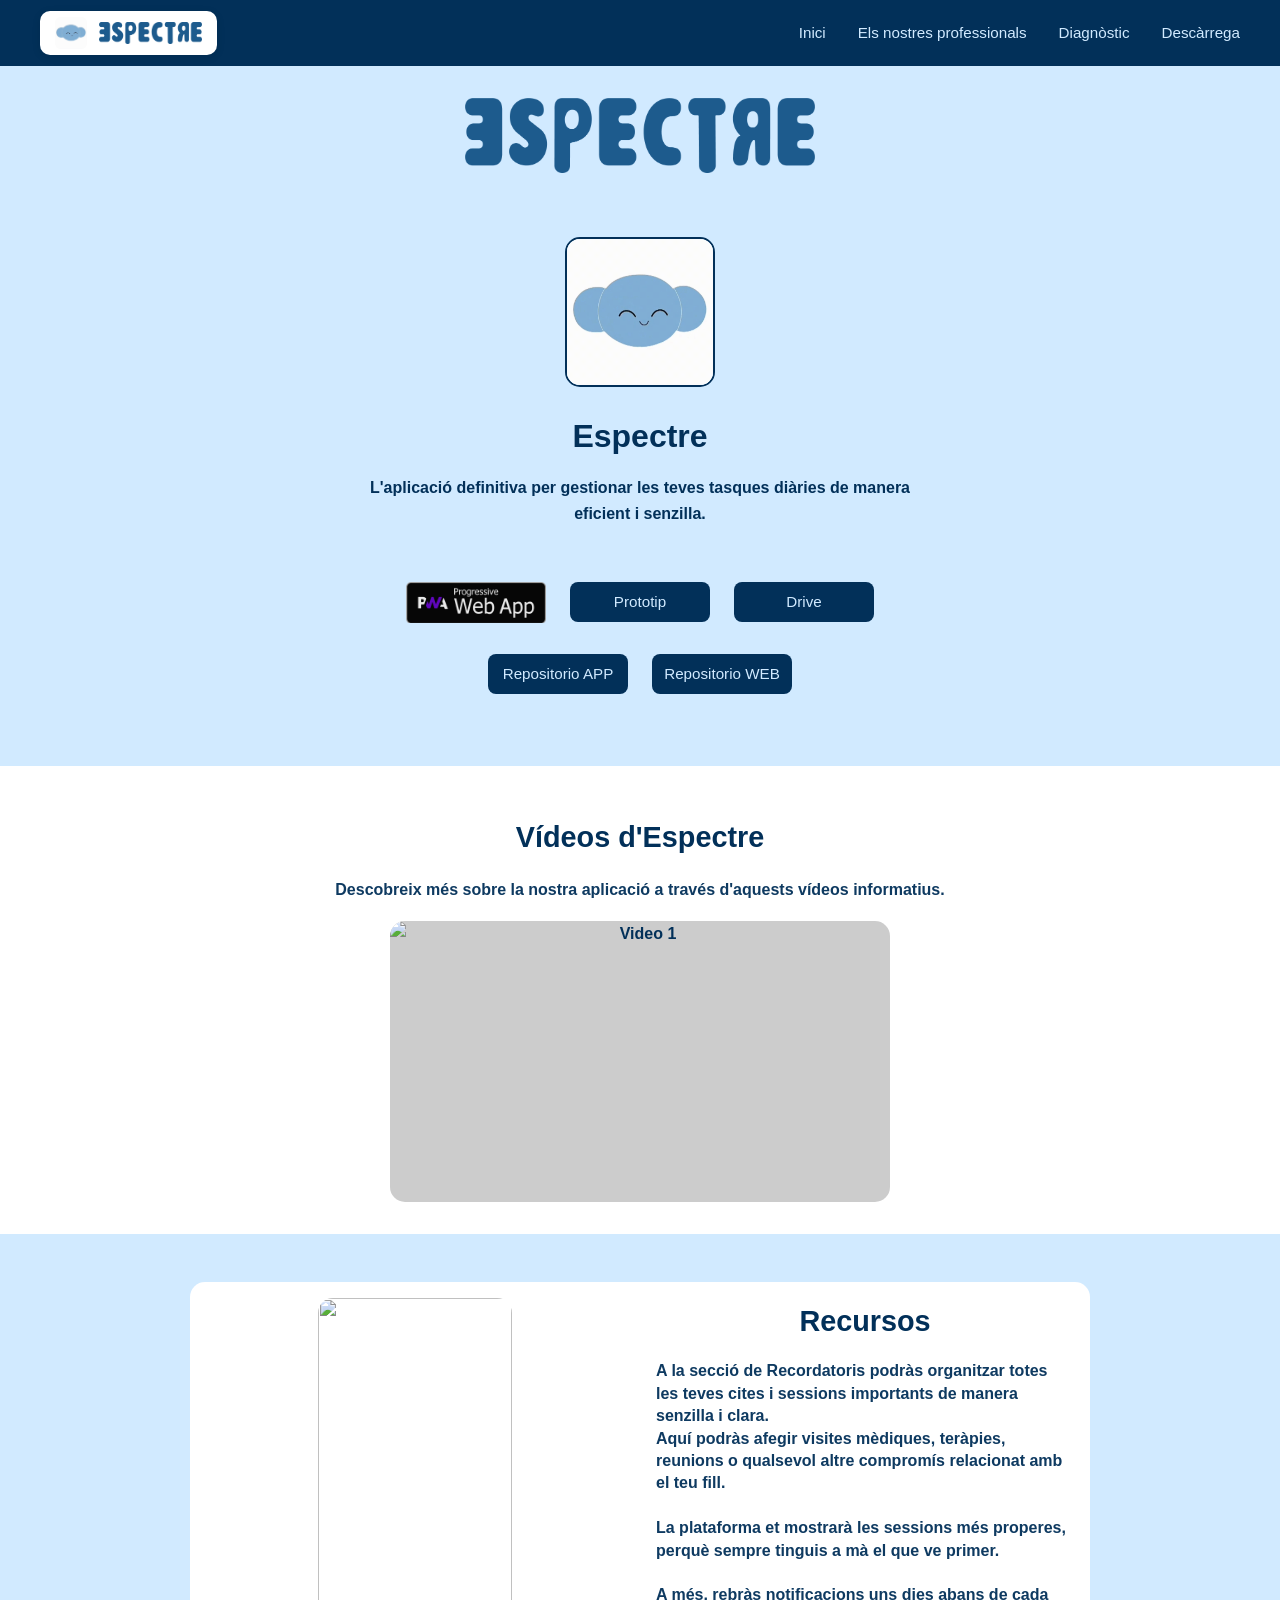
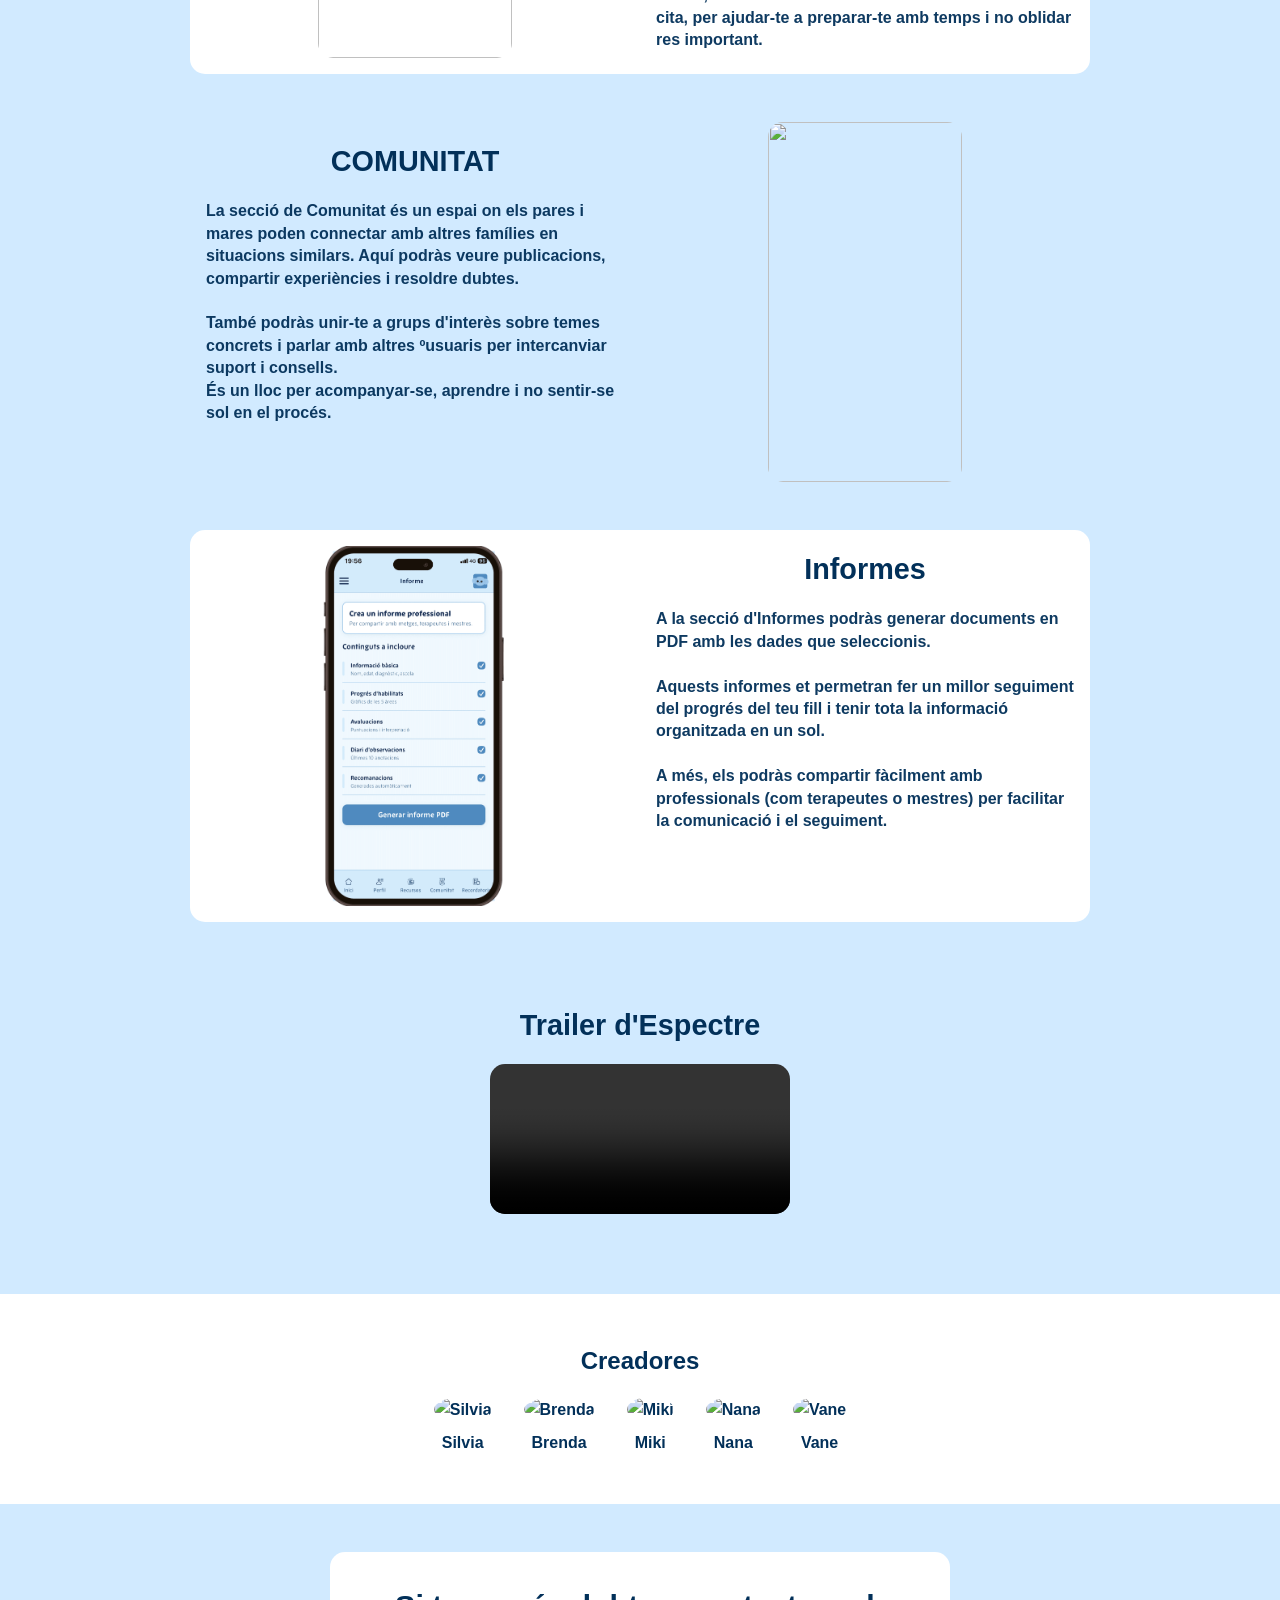
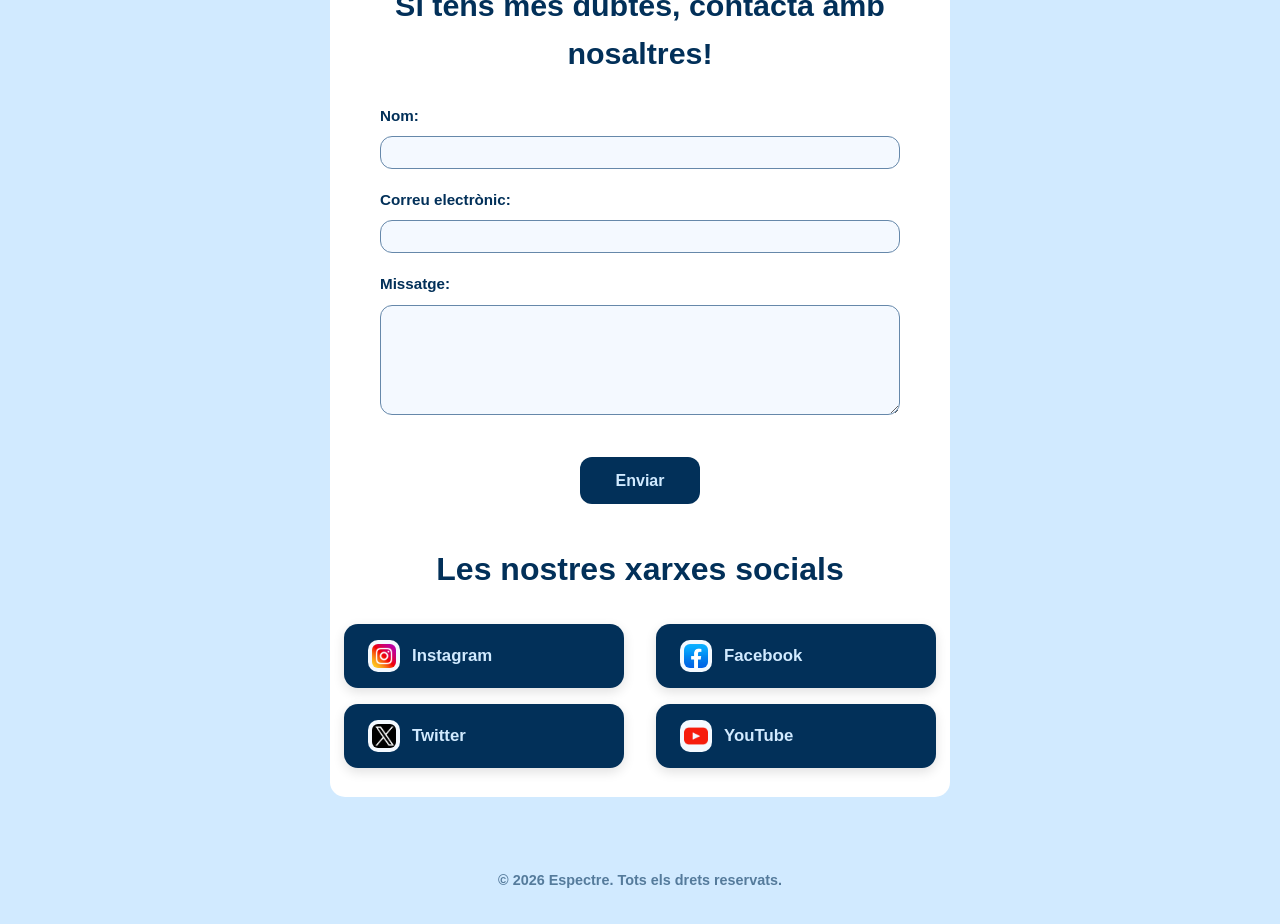
==== index.html @ b314554b "vane" ====
<!DOCTYPE html>
<html lang="es">
<head>
    <meta charset="UTF-8">
    <meta name="viewport" content="width=device-width, initial-scale=1.0">
    <title>Espectre - App Promocional</title>
    <link rel="stylesheet" href="https://use.typekit.net/soo6eqv.css">
    <link rel="stylesheet" href="style.css">

</head>



<body>
<nav class="barra-navegacion">
    <div class="nav-container">
        <div class="nav-logo-section">
            <img src="img/0416-_1__1_.gif" alt="Icono App" class="nav-icono-app">
            <img src="img/1x/logo.png" alt="Logo Espectre" class="nav-logo-texto">
        </div>

        <div class="enlaces-nav">
            <a href="index.html">Inici</a>
            <a href="profesionales.html">Els nostres professionals</a>
            <a href="diagnostico.html">Diagnòstic</a>
            <a href="descargan.html">Descàrrega</a>
        </div>
    </div>
</nav>
    <header class="cabeza">
        <img src="img/1x/logo.png" alt="Espectre Logo" class="logo-img">
    </header>


    <section class="app">
        <div class="icono-app">
            <img src="img/0416-_1__1_.gif" alt="App Icon" class="app-icon">
        </div>
        <h2 class="titulo-app">Espectre</h2>
        <p class="descripcion-app">L'aplicació definitiva per gestionar les teves tasques diàries de manera eficient i senzilla.</p>
    </section>

<section class="descarga">
    <a href="https://app-espectre.github.io/app/" class="boton-imagen-descarga">
        <img src="img/descarga.png" alt="Descargar App" class="img-descarga">
    </a>
    <a href="https://xd.adobe.com/view/726c6395-6bac-452a-8114-ff030730baf1-273f/" class="boton-link" target="_blank">Prototip</a>
    <a href="https://drive.google.com/drive/u/0/folders/1xWltBAXzbI8IhaVrLTQp9Iiv3KFM5uTn" class="boton-link" target="_blank">Drive</a>
</section>

<section class="descarga" style="padding-top: 0rem;">
    
   <a href="https://github.com/app-espectre/app" class="boton-link" target="_blank">Repositorio APP</a>
    <a href="https://github.com/app-espectre/web" class="boton-link" target="_blank">Repositorio WEB</a>
</section>

 
    <section class="video">
        <div class="video-texto">
            <h3>Vídeos d'Espectre</h3>
            <p>Descobreix més sobre la nostra aplicació a través d'aquests vídeos informatius.</p>
        </div>
        <div class="video-gif">
            <img src="img/1x/graella.gif" alt="Video 1">
        </div>

    </section>


    <section class="informacion fade-left" >
        <div class="texto-informacion" >
            <img src="img/Capturas/recursos.png" class="large-img">
        </div>
        <div class="texto-informacion">
            <h3>Recursos</h3>
            <p>A la secció de Recordatoris podràs organitzar totes les teves cites i sessions importants de manera senzilla i clara.<br>

Aquí podràs afegir visites mèdiques, teràpies, reunions o qualsevol altre compromís relacionat amb el teu fill.<br>
<br>

La plataforma et mostrarà les sessions més properes, perquè sempre tinguis a mà el que ve primer.<br> 
<br>

A més, rebràs notificacions uns dies abans de cada cita, per ajudar-te a preparar-te amb temps i no oblidar res important.<br>

        </div>
    </section>


    <section class="informacion2  fade-right">
        <div class="texto-informacion">
            <h3>COMUNITAT</h3>
            <p>La secció de Comunitat és un espai on els pares i mares poden connectar amb altres famílies en situacions similars.
Aquí podràs veure publicacions, compartir experiències i resoldre dubtes. <br>
<br>
També podràs unir-te a grups d'interès sobre temes concrets i parlar amb altres ºusuaris per intercanviar suport i consells. <br>
És un lloc per acompanyar-se, aprendre i no sentir-se sol en el procés.</p>
        </div>
        <div class="imagen-informacion">
            <img src="img/Capturas/comunitat.png" class="large-img">
        </div>
    </section>


    <section class="informacion fade-left">
        <div class="texto-informacion">
            <img src="img/Capturas/informe.png" class="large-img">
        </div>
        <div class="texto-informacion">
            <h3>Informes</h3>
            <p> A la secció d'Informes podràs generar documents en PDF amb les dades que seleccionis. <br><br>

Aquests informes et permetran fer un millor seguiment del progrés del teu fill i tenir tota la informació organitzada en un sol.  <br> <br>

A més, els podràs compartir fàcilment amb professionals (com terapeutes o mestres) per facilitar la comunicació i el seguiment.</p>
        </div>
    </section>

    <section class="trailer fade-right" >
        <h3>Trailer d'Espectre</h3>
        <div class="video-trailer">
            <video controls>
                <source src="img/trailer.mp4" type="video/mp4">
                El teu navegador no és compatible amb l'element de vídeo.
            </video>
        </div>
    </section>


    <section class="creadores">
        <h2>Creadores</h2>
        <div class="equipo">
            <div class="member">
                <img src="img//Fotos_Perfil/silvia.png" alt="Silvia">
                <p>Silvia</p>
            </div>
            <div class="member">
                <img src="img/Fotos_Perfil/brenda.png" alt="Brenda">
                <p>Brenda</p>
            </div>
            <div class="member">
                <img src="img/Fotos_Perfil/miki.png" alt="Miki">
                <p>Miki</p>
            </div>
            <div class="member">
                <img src="img/Fotos_Perfil/nana.png" alt="Nana">
                <p>Nana</p>
            </div>
            <div class="member">
                <img src="img/Fotos_Perfil/vane.png" alt="Vane">
                <p>Vane</p>
            </div>
        </div>
    </section>
    

    <section class="contacto fade-in">
        <h3>Si tens més dubtes, contacta amb nosaltres!</h3>
        <form action="#" method="post">
            <div class="form-group">
                <label for="nom">Nom:</label>
                <input type="text" id="nom" name="nom" required>
            </div>
            <div class="form-group">
                <label for="email">Correu electrònic:</label>
                <input type="email" id="email" name="email" required>
            </div>
            <div class="form-group">
                <label for="missatge">Missatge:</label>
                <textarea id="missatge" name="missatge" required></textarea>
            </div>
            <button type="submit" class="boton">Enviar</button>
        </form>
        <div class="contacto-social">
            <h3>Les nostres xarxes socials</h3>
            <div class="social-buttons">
                <div class="social-column">
                    <a href="https://www.instagram.com/@espectre" target="_blank" class="social-btn instagram">
                        <img src="img/xarxes/instagram.png" alt="Instagram" class="social-icon">
                        Instagram
                    </a>
                    <a href="https://www.twitter.com/@espectre" target="_blank" class="social-btn twitter">
                        <img src="img/xarxes/twitter.png" alt="Twitter" class="social-icon">
                        Twitter
                    </a>
                </div>
                <div class="social-column">
                    <a href="https://www.facebook.com/@espectre" target="_blank" class="social-btn facebook">
                        <img src="img/xarxes/facebook.png" alt="Facebook" class="social-icon">
                        Facebook
                    </a>
                    <a href="https://www.youtube.com/@espectre" target="_blank" class="social-btn youtube">
                        <img src="img/xarxes/youtube.png" alt="YouTube" class="social-icon">
                        YouTube
                    </a>
                </div>
            </div>
        </div>
    </section>

    <footer>
        <p>&copy; 2026 Espectre. Tots els drets reservats.</p>
    </footer>


    <script>
  const obs = new IntersectionObserver((entries) => {
    entries.forEach(e => {
      if (e.isIntersecting) {
        e.target.classList.add('visible');
        obs.unobserve(e.target);
      }
    });
  }, { threshold: 0.12 });

  document.querySelectorAll('.fade-in, .fade-left, .fade-right').forEach(el => obs.observe(el));
</script>
</body>
</html>
---- style.css ----
* {
    margin: 0;
    padding: 0;
    box-sizing: border-box;
    font-family: "new-zen", sans-serif;
    font-weight: 800;
    font-style: bold;
}
:root {
    --bg:          #F4F9FF;
    --nav-bg:      #023059;
    --primary:     #023059;
    --accent:      #5D93C4;
    --light-blue:  #D1EAFF;
    --pale:        #EEF6FF;
    --gray:        #6688AA;
    --white:       #FFFFFF;
    --shadow:      rgba(2, 48, 89, 0.12);
}


body {
    font-family: 'Zen', sans-serif;
    background-color: #D1EAFF;
    color: #023059;
    line-height: 1.6;
    
}

/* Cabeza */
.cabeza {
    text-align: center;
    padding: 2rem 1rem;
    background-color: #D1EAFF;
}   

.logo-img {
    max-width: 350px;
    height: auto;
    display: block;
    margin: 0 auto;
}


.app {
    text-align: center;
    padding: 2rem 1rem;
    background-color: #D1EAFF;
}

.icono-app {
    width: 150px;
    height: 150px;
    border-radius: 15px;
    overflow: hidden;
    margin: 0 auto 1.5rem auto;
    border: 2px solid #023059;
    display: flex;
    align-items: center;
    justify-content: center;
    background-color: #D1EAFF;
}

.app-icon {
    width: 100%;
    height: 100%;
    object-fit: cover;
    background-color: #D1EAFF;

}

.titulo-app {
    font-size: 2rem;
    font-weight: 600;
    margin-bottom: 0.8rem;
    color: #023059;
}

.descripcion-app {
    max-width: 600px;
    margin: 0 auto;
    font-size: 1rem;
    color: #023059;
}


.descarga{
    display: flex;
    justify-content: center;
    gap: 1.5rem;
    padding: 1.5rem 1rem;
    background-color: #D1EAFF;
}

.boton{
    padding: 0.6rem 1.8rem;
    background-color: #023059;
    color: #D1EAFF;
    text-decoration: none;
    border-radius: 8px;
    font-weight: 500;
    font-size: 0.95rem;
    transition: background-color 0.3s;
    border: none;
    cursor: pointer;
}

.boton:hover {
    background-color: #011a33;
}


.video {
    text-align: center;
    width: 100%;
    margin: 3rem 0;
    padding: 2rem 1rem;
    background-color: #FFFFFF;
}

.video-gif {
    width: 60%;
    max-width: 500px;
    margin: 0 auto;
    aspect-ratio: 16 / 9;
    border-radius: 15px;
    overflow: hidden;
    background-color: rgba(0, 0, 0, 0.2);
    display: flex;
    align-items: center;
    justify-content: center;
}

.video-gif video {
    width: 100%;
    height: 100%;
    object-fit: cover;
    border-radius: 15px;
}

.video-gif img {
    width: 100%;
    height: 100%;
    object-fit: cover;
    border-radius: 15px;
}

.video-texto {
    flex: 1;
    padding: 1rem 0;
}

.video-texto h3 {
    font-size: 1.8rem;
    margin-bottom: 1rem;
    color: #023059;
}

.video-texto p {
    color: #023059;
    opacity: 0.95;
    line-height: 1.8;
}


.informacion {
    display: flex;
    gap: 2rem;
    max-width: 900px;
    margin: 3rem auto;
    padding: 0 1rem;
    align-items: flex-start;
    background-color: #FFFFFF;
    border-radius: 15px;
}
.informacion2 {
    display: flex;
    gap: 2rem;
    max-width: 900px;
    margin: 3rem auto;
    padding: 0 1rem;
    align-items: flex-start;

}
.imagen-informacion{
    flex: 1;
    display: flex;
    justify-content: center;
    align-items: center;
    width: 30%;
}

.large-img {
    width: 194px;
    height: 360px;
    border-radius: 15px;
    object-fit: cover;
    display: flex;
    align-items: center;
    justify-content: center;
}

.texto-informacion {
    flex: 1;
    padding: 1rem 0;
    display: flex;          
    flex-direction: column; 
    align-items: center;   
}

.texto-informacion h3 {
    font-size: 1.8rem;
    margin-bottom: 1rem;
    color: #023059;
    text-align: left;
    
}

.texto-informacion p {
    color: #023059;
    opacity: 0.95;
    line-height: 1.4;
    text-align: left;
}

footer {
    text-align: center;
    padding: 2rem 1rem;
    background-color: #D1EAFF;
    color: rgba(2, 48, 89, 0.6);
    font-size: 0.9rem;
}

.creadores {
    text-align: center;
    width: 100%;
    margin: 3rem 0;
    padding: 3rem 1rem;
    background-color: #FFFFFF;
}

.team-section h2 {
    font-size: 2rem;
    margin-bottom: 2rem;
    color: #023059;
}

.equipo {
    display: flex;
    justify-content: center;
    gap: 2rem;
    flex-wrap: wrap;
    margin-top: 1rem;
}

.member {
    text-align: center;
    transition: transform 0.3s ease; 
    cursor: pointer;
}
.member:hover {
    transform: scale(1.1) translateY(-10px);
}

.member img {
    width: 100px;
    height: 100px;
    border-radius: 50%;
    object-fit: cover;
    margin-bottom: 0.5rem;
    transition: box-shadow 0.3s ease;
}
.member:hover img {
    box-shadow: 0 10px 20px rgba(2, 48, 89, 0.2);
}

.member p {
    font-size: 1rem;
    color: #023059;
}


.trailer {
    width: 100%;
    margin: 3rem 0;
    padding: 2rem 1rem;
    text-align: center;
    background-color: #D1EAFF;
}

.trailer h3 {
    font-size: 1.8rem;
    margin-bottom: 1rem;
    color: #023059;
}

.video-trailer {
    display: flex;
    justify-content: center;
}

.video-trailer video {
    max-width: 45%;
    height: auto;
    border-radius: 15px;
}
.contacto {
    text-align: center;
    width: 100%;
    margin: 2.5rem auto;
    padding: 1.8rem 1.4rem;
    background-color: #FFFFFF;
    border-radius: 15px;
    max-width: 620px;
}

.contacto h3 {
    font-size: 1.9rem;
    margin-bottom: 1.6rem;
    color: #023059;
}

.contacto form {
    display: flex;
    flex-direction: column;
    gap: 1.2rem;
    align-items: center;
    margin-bottom: 2.5rem;
    max-width: 520px;
    margin-left: auto;
    margin-right: auto;
}

.form-group {
    width: 100%;
    text-align: left;
}

.form-group label {
    display: block;
    margin-bottom: 0.5rem;
    font-weight: 600;
    color: #023059;
    font-size: 0.95rem;
}

.form-group input,
.form-group textarea {
    width: 100%;
    padding: 0.4rem;
    border: 1px solid #6688AA;
    border-radius: 12px;
    font-family: inherit;
    font-size: 1rem;
    background-color: #F4F9FF;
    color: #023059;
}

.form-group textarea {
    resize: vertical;
    min-height: 110px;
}

.contacto .boton {
    margin-top: 1rem;
    padding: 0.9rem 2.2rem;
    background-color: #023059;
    color: #D1EAFF;
    border: none;
    border-radius: 12px;
    font-weight: 600;
    font-size: 1rem;
    cursor: pointer;
    transition: background-color 0.3s, transform 0.3s;
}

.contacto .boton:hover {
    background-color: #011a33;
    transform: scale(1.05);
}

.contacto-social {
    text-align: center;
}

.contacto-social h3 {
    font-size: 2rem;
    margin-bottom: 1.8rem;
    color: #023059;
}

.social-buttons {
    display: flex;
    flex-direction: row;
    gap: 2rem;
    justify-content: center;
}

.social-column {
    display: flex;
    flex-direction: column;
    gap: 1rem;
}

.social-btn {
    display: flex;
    align-items: center;
    min-width: 280px;
    padding: 1rem 1.5rem;
    background-color: #023059;
    color: #D1EAFF;
    text-decoration: none;
    border-radius: 14px;
    font-weight: 600;
    font-size: 1.05rem;
    transition: background-color 0.3s, transform 0.3s, box-shadow 0.3s;
    box-shadow: 0 4px 12px rgba(0,0,0,0.12);
}

.social-btn:hover {
    transform: translateY(-4px) scale(1.03);
    box-shadow: 0 8px 18px rgba(0,0,0,0.2);
}

.social-icon {
    width: 32px;
    height: 32px;
    margin-right: 0.75rem;
    border-radius: 10px;
    object-fit: cover;
    background-color: #F4F9FF;
    padding: 4px;
}

.instagram:hover { background-color:#D1EAFF; color: #023059; }
.twitter:hover { background-color:#D1EAFF; color: #023059; }
.facebook:hover { background-color:#D1EAFF; color: #023059; }
.youtube:hover {background-color:#D1EAFF; color: #023059; }
.barra-navegacion {
    background-color: var(--nav-bg);
    padding: 0.7rem 2rem;
    position: sticky;
    top: 0;
    z-index: 1000;
}

.nav-container {
    max-width: 1200px;
    margin: 0 auto;
    display: flex;
    justify-content: space-between;
    align-items: center;
}

/* Esta es la "caja blanca" para el logo */
.nav-logo-section {
    display: flex;
    align-items: center;
    gap: 12px;
    background-color: var(--white);
    padding: 6px 15px;
    border-radius: 10px;
    box-shadow: 0 2px 8px rgba(0,0,0,0.1);
}

.nav-icono-app {
    width: 32px;
    height: 32px;
    border-radius: 6px;
    object-fit: cover;
}

.nav-logo-texto {
    height: 22px;
    width: auto;
}

.enlaces-nav {
    display: flex;
    gap: 2rem;
}

.enlaces-nav a {
    color: #D1EAFF;
    text-decoration: none;
    font-weight: 500;
    font-size: 0.95rem;
    transition: color 0.3s ease;
}

.enlaces-nav a:hover,
.enlaces-nav a.activo {
    color: var(--white);
    border-bottom: 2px solid var(--accent);
    padding-bottom: 2px;
}
.boton-imagen-descarga .img-descarga {
    width: 140px;
    height: auto;
    transition: filter 0.2s;
}
.boton-imagen-descarga:hover .img-descarga {
    content: url('img/descargaHover.png'); /* Cambia la imagen al hacer hover */
    filter: brightness(1.1) drop-shadow(0 2px 8px #5D93C4);
}
.boton-link {

    background-color: #023059;
    color: #D1EAFF;
    text-decoration: none;
    border-radius: 8px;
    font-weight: 500;
    font-size: 0.95rem;
    transition: background-color 0.3s;
    border: none;
    cursor: pointer;
    display: flex;
    align-items: center;
    justify-content: center;
    height: 40px;
    width: 140px;
}
.boton-link:hover {
    background-color: #011a33;
}
/* Ajuste para que el scroll no tape el título al saltar */
html {
    scroll-behavior: smooth;
    scroll-padding-top: 80px; 
}

.fade-in { opacity: 0; transform: translateY(30px); transition: opacity 0.7s ease, transform 0.7s ease; }
.fade-in.visible { opacity: 1; transform: translateY(0); }
.fade-left { opacity: 0; transform: translateX(-40px); transition: opacity 0.7s ease, transform 0.7s ease; }
.fade-left.visible { opacity: 1; transform: translateX(0); }
.fade-right { opacity: 0; transform: translateX(40px); transition: opacity 0.7s ease, transform 0.7s ease; }
.fade-right.visible { opacity: 1; transform: translateX(0); }

@media (max-width: 768px) {
    .equipo {
        flex-direction: row;
        justify-content: center;
        gap: 1rem;
        flex-wrap: nowrap;
    }

    .logo-img {
        max-width: 250px;
    }

    .app-title {
        font-size: 1.5rem;
    }
    .nav-container {
        flex-direction: column;
        gap: 0.5rem;
    }
    .enlaces-nav {
        gap: 1rem;
    }
    .enlaces-nav a {
        font-size: 0.85rem;
}
}

@media (max-width: 375px) {
    .descarga,
    .video,
    .informacion,
    .informacion2,
    .creadoras,
    .trailer,
    .contacto {
        padding-left: 0.75rem;
        padding-right: 0.75rem;
    }

    .informacion,
    .informacion2 {
        flex-direction: column;
        align-items: center;
        padding-left: 0.75rem;
        padding-right: 0.75rem;
    }
 .informacion{
        display: flex;
        flex-direction: column-reverse;
        align-items: center;
    }
    .imagen-informacion{
        padding-top: 1rem;
        padding-bottom: 1rem;
    }
    .equipo {
        flex-wrap: wrap;
        justify-content: center;
    }

    .equipo .member {
        flex: 0 1 calc(33.33% - 1rem);
        max-width: calc(33.33% - 1rem);
    }

    .video-gif {
        width: 100%;
        max-width: 100%;
    }

    .large-img {
        width: 162px;
        height: 297px;
    }

    .member img {
        width: 90px;
        height: 90px;
    }

    .enlaces-nav {
        gap: 1.5rem;
    }
    .enlaces-nav a {
        font-size: 0.85rem;
    }
      .nav-container {
        flex-direction: column;
        gap: 15px;
    }
    
    .nav-logo-section {
        padding: 5px 12px;
    }
}
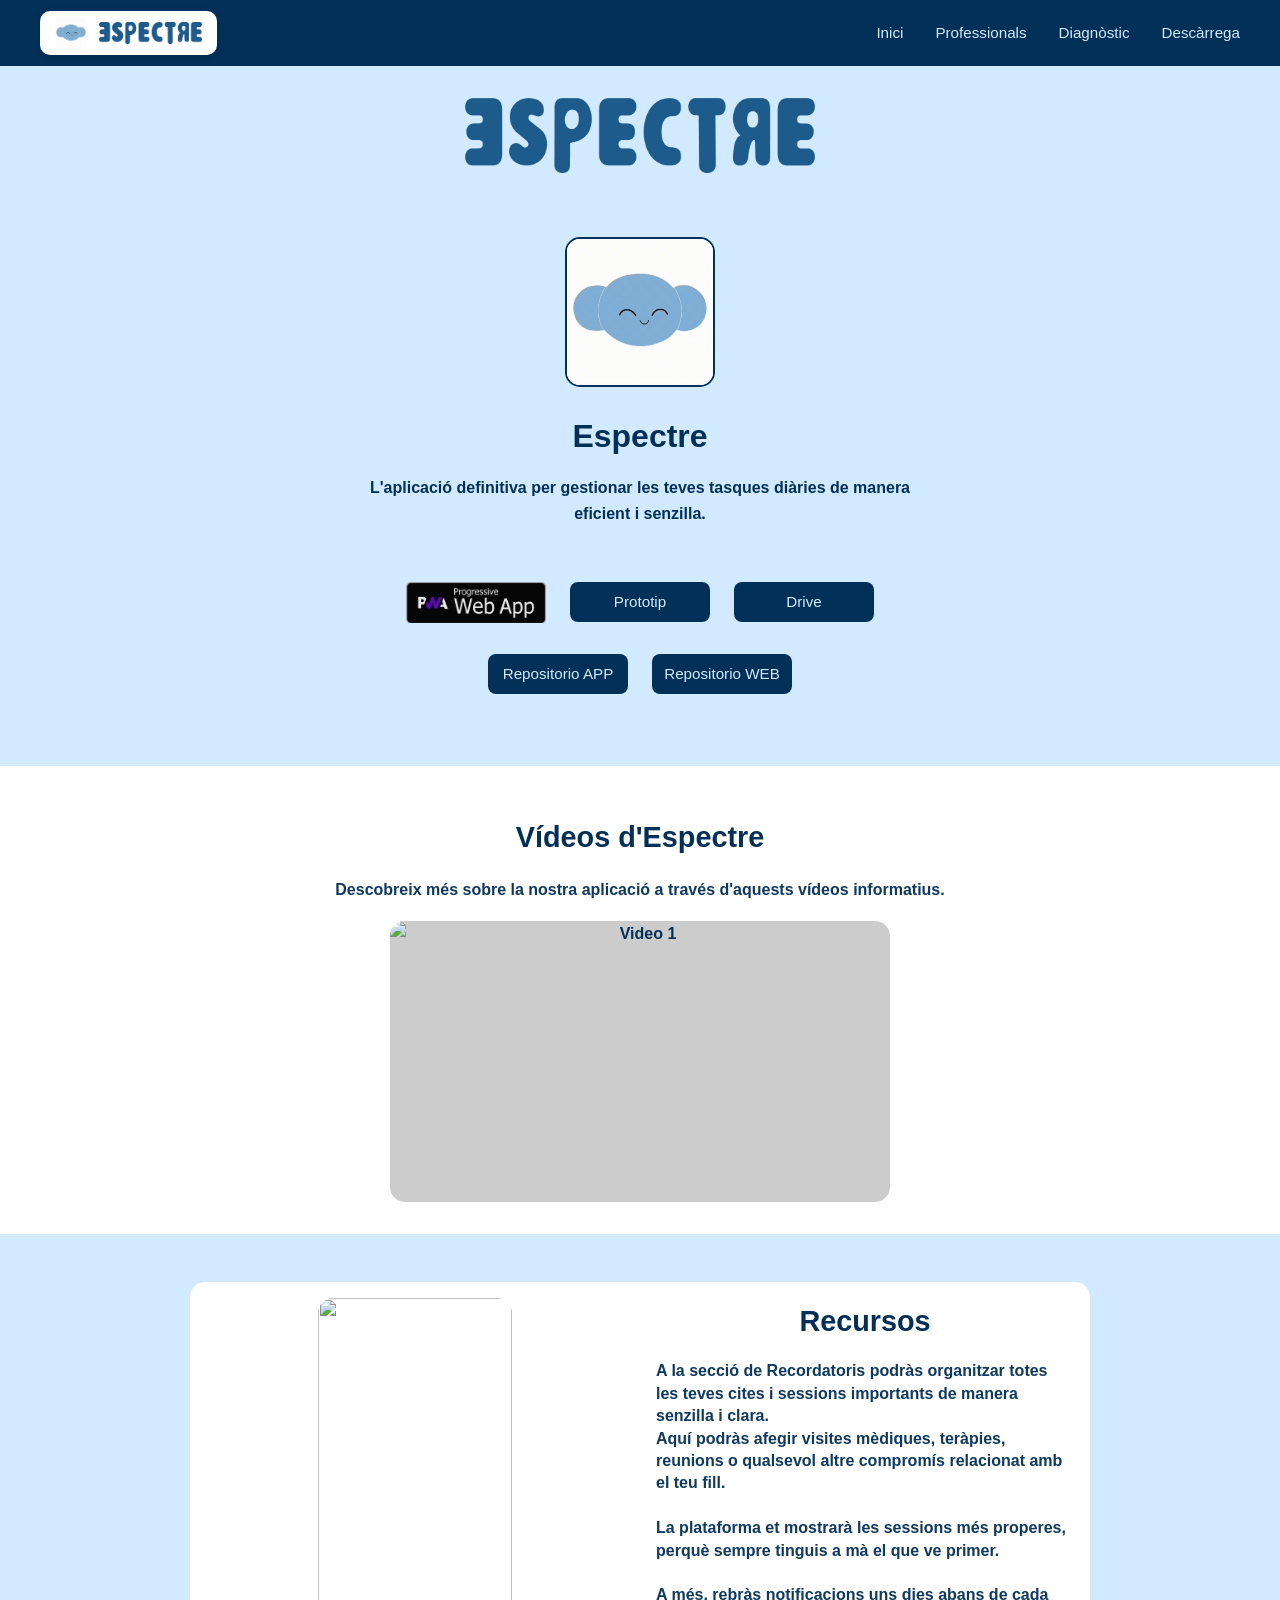
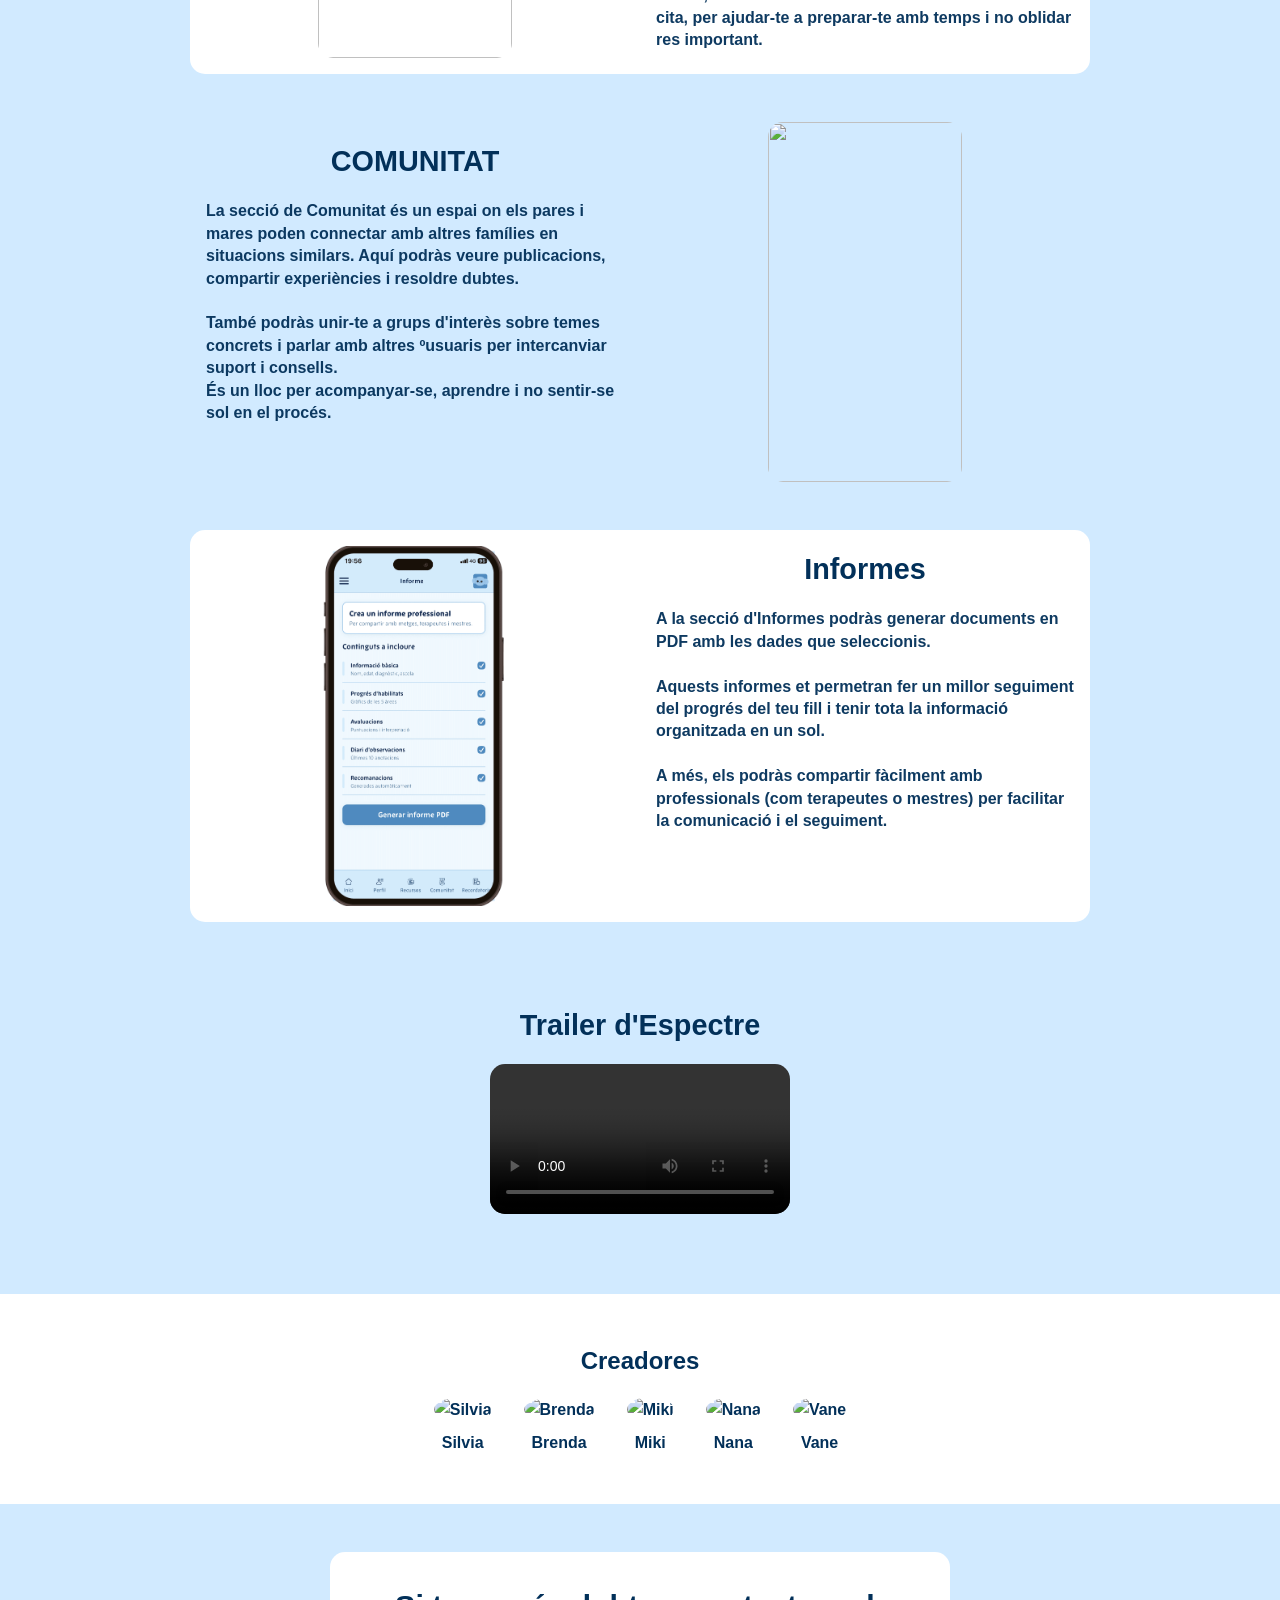
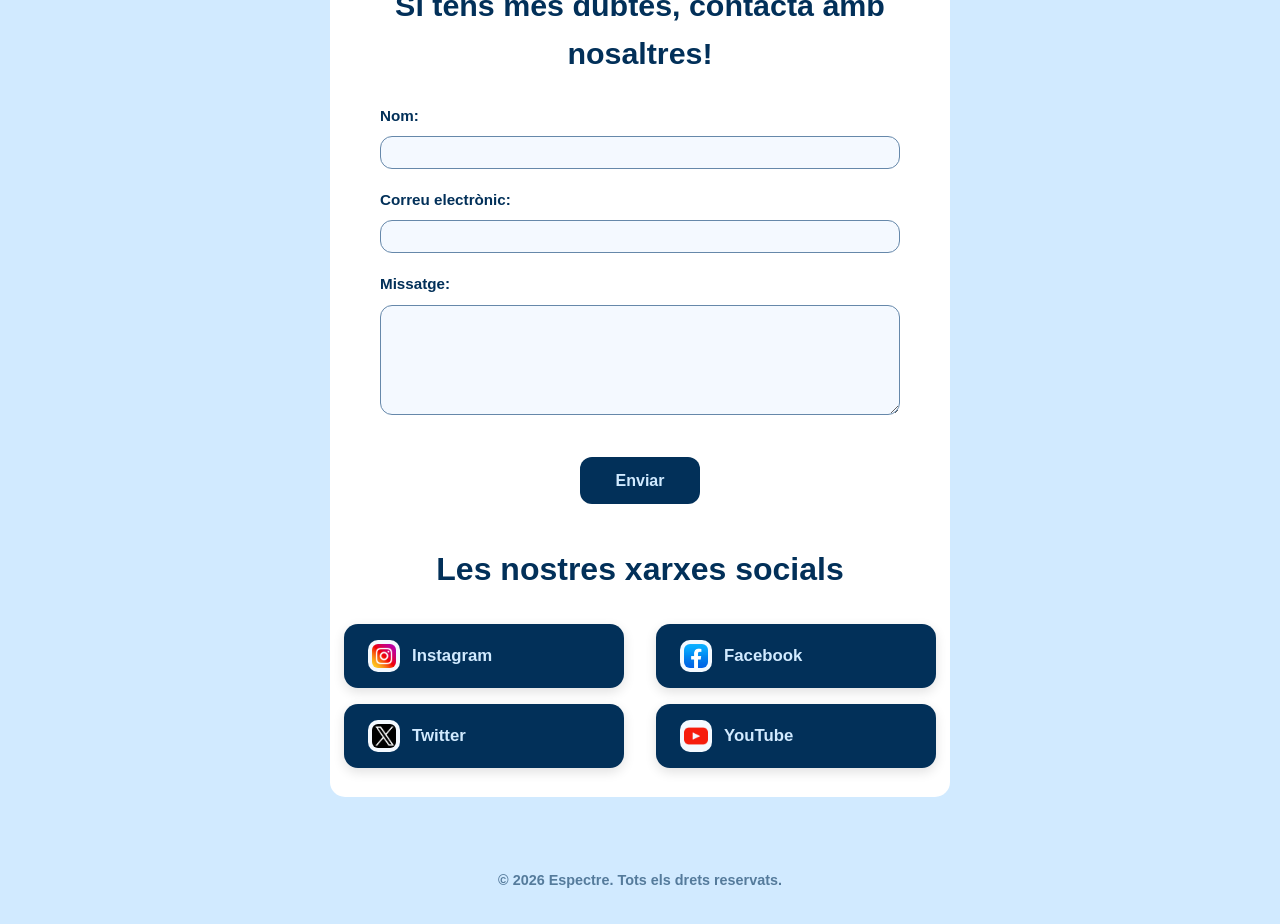
==== commit 0f2ce1f7: "van" ====
--- a/index.html
+++ b/index.html
@@ -21,7 +21,7 @@
 
         <div class="enlaces-nav">
             <a href="index.html">Inici</a>
-            <a href="profesionales.html">Els nostres professionals</a>
+            <a href="profesionales.html">Professionals</a>
             <a href="diagnostico.html">Diagnòstic</a>
             <a href="descargan.html">Descàrrega</a>
         </div>
--- a/style.css
+++ b/style.css
@@ -536,98 +536,120 @@
 .fade-right { opacity: 0; transform: translateX(40px); transition: opacity 0.7s ease, transform 0.7s ease; }
 .fade-right.visible { opacity: 1; transform: translateX(0); }
 
+/* ==========================================
+   RESPONSIVE DESIGN (Media Queries)
+   ========================================== */
+
+
+
+/* ==========================================
+   RESPONSIVE DESIGN (Media Queries)
+   ========================================== */
+
+/* Tabletas (Pantallas menores a 992px) */
+@media (max-width: 992px) {
+    .informacion, .informacion2 {
+        flex-direction: column;
+        align-items: center;
+        text-align: center;
+        padding: 2rem;
+    }
+
+    .informacion2 {
+        flex-direction: column-reverse;
+    }
+
+    .texto-informacion h3, .texto-informacion p {
+        text-align: center;
+    }
+}
+
+/* Móviles (Pantallas menores a 768px) */
 @media (max-width: 768px) {
-    .equipo {
-        flex-direction: row;
-        justify-content: center;
-        gap: 1rem;
-        flex-wrap: nowrap;
-    }
-
-    .logo-img {
-        max-width: 250px;
-    }
-
-    .app-title {
-        font-size: 1.5rem;
-    }
+    /* Navegación más compacta */
     .nav-container {
         flex-direction: column;
-        gap: 0.5rem;
-    }
+        padding: 0.5rem;
+    }
+
     .enlaces-nav {
-        gap: 1rem;
-    }
-    .enlaces-nav a {
-        font-size: 0.85rem;
-}
-}
-
-@media (max-width: 375px) {
-    .descarga,
-    .video,
-    .informacion,
-    .informacion2,
-    .creadoras,
-    .trailer,
+        gap: 0.8rem;
+        margin-top: 0.5rem;
+    }
+
+    /* Reducción de tamaños generales */
+    .logo-img { max-width: 220px; }
+    .video-gif { width: 100%; }
+    .video-trailer video { max-width: 95%; }
+
+    /* SECCIÓN CONTACTO Y FORMULARIO (Más pequeños) */
     .contacto {
-        padding-left: 0.75rem;
-        padding-right: 0.75rem;
-    }
-
-    .informacion,
-    .informacion2 {
+        margin: 1rem auto;
+        padding: 1.2rem;
+        max-width: 90%; /* Se ajusta al ancho de la pantalla */
+    }
+
+    .contacto h3 {
+        font-size: 1.4rem; /* Título más pequeño */
+        margin-bottom: 1rem;
+    }
+
+    .form-group input, .form-group textarea {
+        padding: 0.6rem;
+        font-size: 0.9rem;
+    }
+
+    .contacto .boton {
+        width: 100%; /* Botón de enviar a ancho completo */
+        padding: 0.8rem;
+    }
+
+    /* REDES SOCIALES (Ajustadas) */
+    .contacto-social h3 {
+        font-size: 1.3rem;
+        margin-top: 1.5rem;
+    }
+
+    .social-buttons {
+        display: flex;
+        flex-direction: column;
+        gap: 0.6rem;
+        width: 100%;
+    }
+
+    .social-column {
+        width: 100%;
+        gap: 0.6rem;
+    }
+
+    .social-btn {
+        min-width: 0 !important; /* Eliminamos el ancho mínimo de 280px */
+        width: 100%;            /* Se ajusta al contenedor */
+        padding: 0.7rem 1rem;
+        font-size: 0.9rem;
+        justify-content: center; /* Centra el contenido del botón */
+    }
+
+    .social-icon {
+        width: 24px; /* Iconos un poco más pequeños */
+        height: 24px;
+    }
+
+    /* Botones de descarga */
+    .descarga {
         flex-direction: column;
         align-items: center;
-        padding-left: 0.75rem;
-        padding-right: 0.75rem;
-    }
- .informacion{
-        display: flex;
-        flex-direction: column-reverse;
-        align-items: center;
-    }
-    .imagen-informacion{
-        padding-top: 1rem;
-        padding-bottom: 1rem;
-    }
-    .equipo {
-        flex-wrap: wrap;
-        justify-content: center;
-    }
-
-    .equipo .member {
-        flex: 0 1 calc(33.33% - 1rem);
-        max-width: calc(33.33% - 1rem);
-    }
-
-    .video-gif {
-        width: 100%;
-        max-width: 100%;
-    }
-
+        gap: 0.8rem;
+    }
+}
+
+/* Ajuste para móviles muy pequeños (iPhone SE, etc.) */
+@media (max-width: 380px) {
+    .enlaces-nav a {
+        font-size: 0.75rem;
+    }
+    
     .large-img {
-        width: 162px;
-        height: 297px;
-    }
-
-    .member img {
-        width: 90px;
-        height: 90px;
-    }
-
-    .enlaces-nav {
-        gap: 1.5rem;
-    }
-    .enlaces-nav a {
-        font-size: 0.85rem;
-    }
-      .nav-container {
-        flex-direction: column;
-        gap: 15px;
-    }
-    
-    .nav-logo-section {
-        padding: 5px 12px;
-    }
-}
+        width: 130px;
+    }
+}
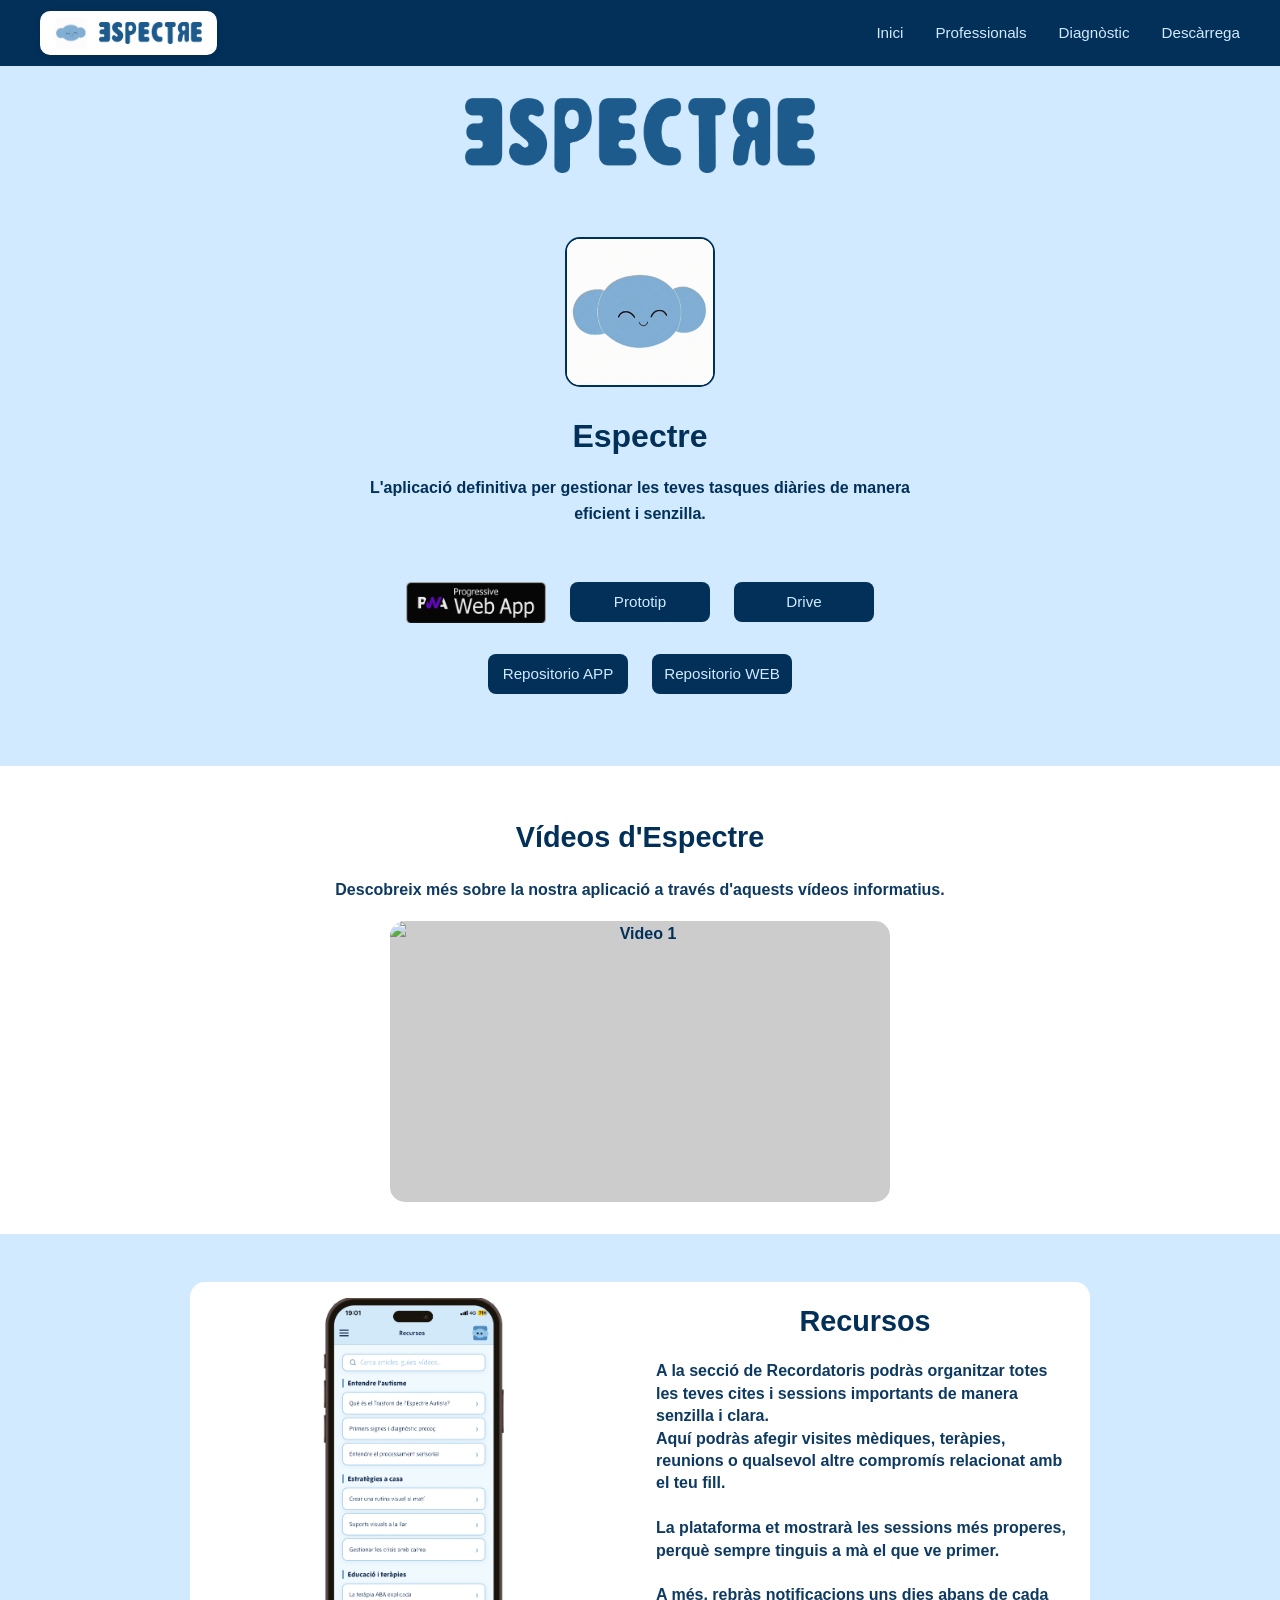
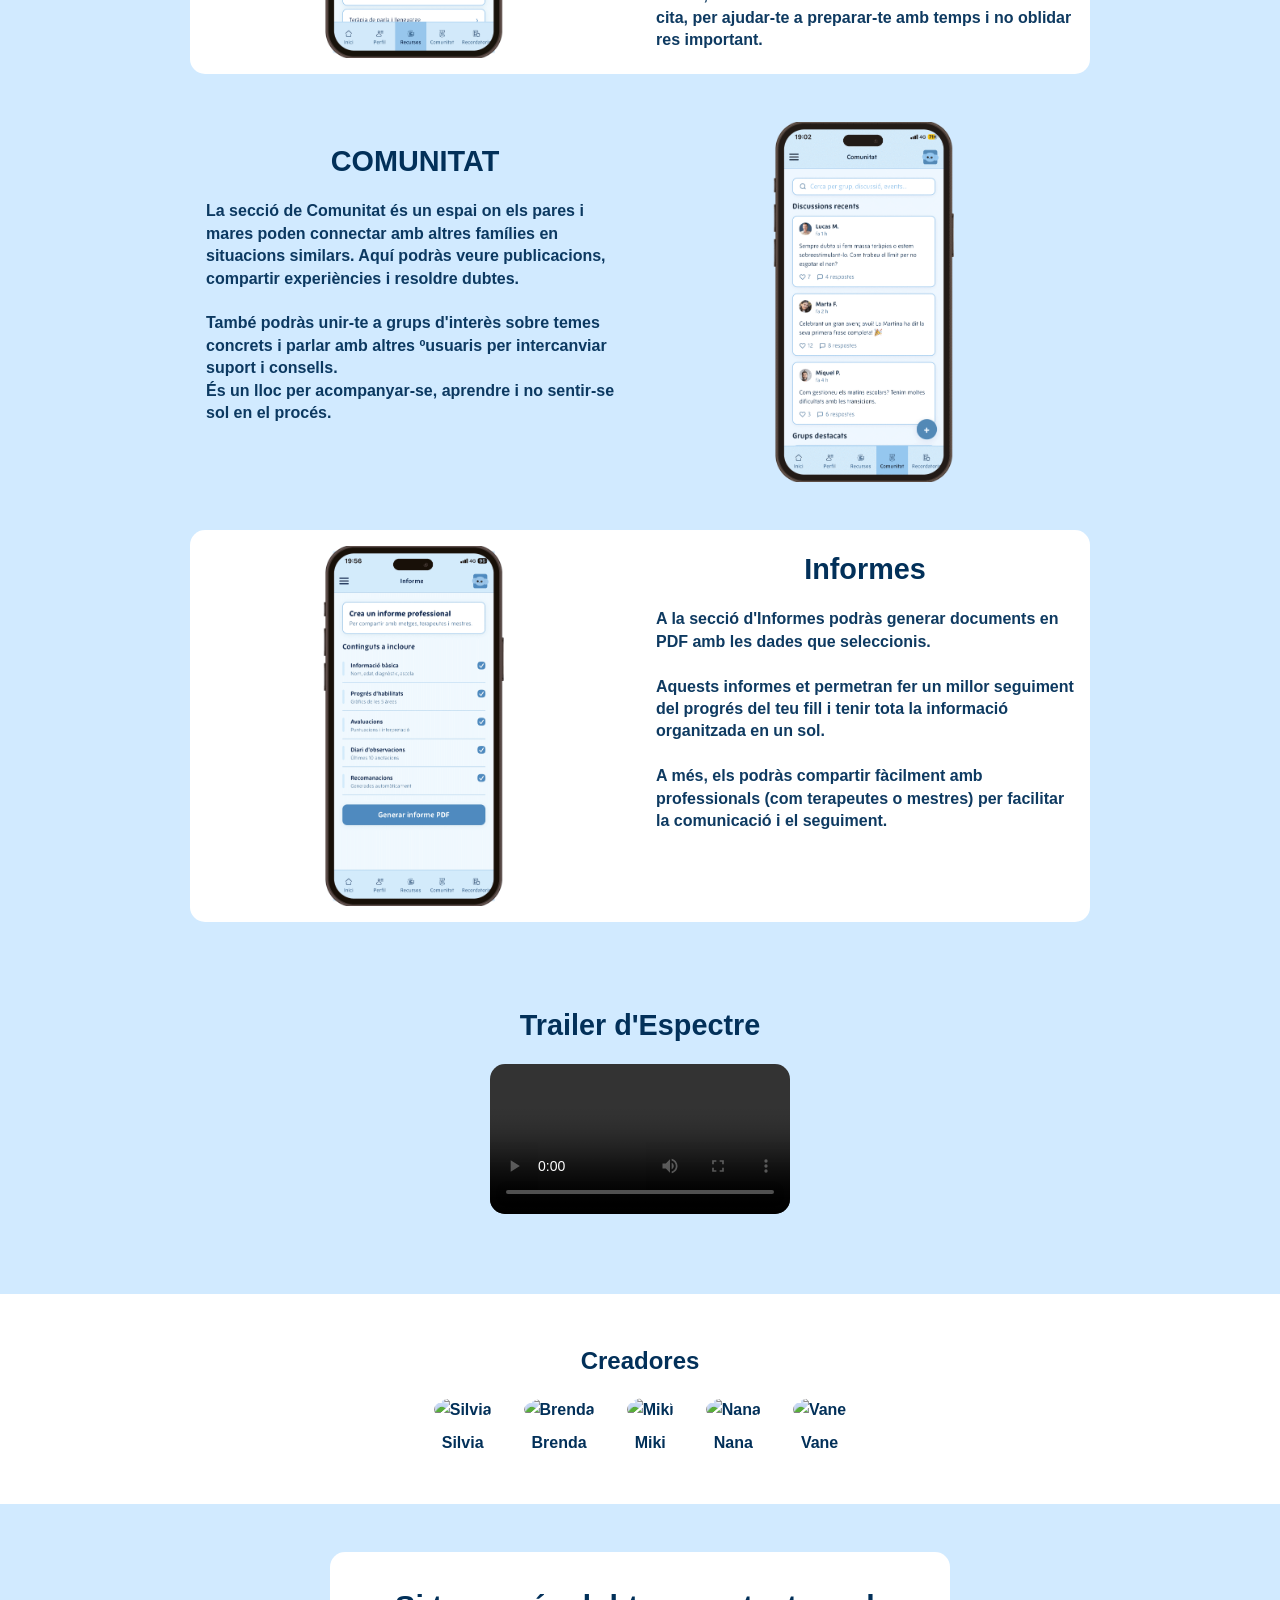
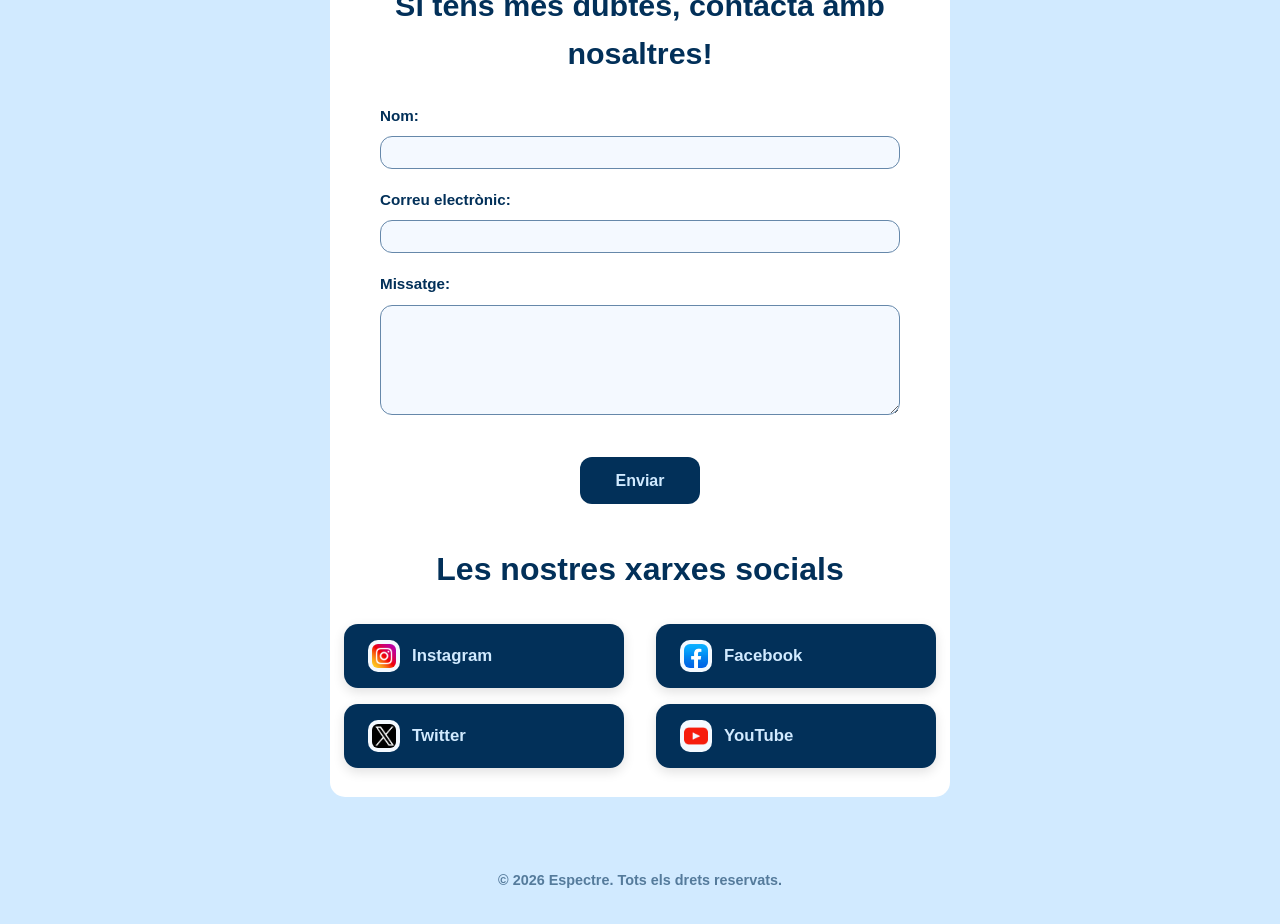
==== commit dc7de6cb: "vane" ====
--- a/index.html
+++ b/index.html
@@ -69,7 +69,7 @@
 
     <section class="informacion fade-left" >
         <div class="texto-informacion" >
-            <img src="img/Capturas/recursos.png" class="large-img">
+            <img src="img/Capturas/recursos.PNG" class="large-img">
         </div>
         <div class="texto-informacion">
             <h3>Recursos</h3>
@@ -97,7 +97,7 @@
 És un lloc per acompanyar-se, aprendre i no sentir-se sol en el procés.</p>
         </div>
         <div class="imagen-informacion">
-            <img src="img/Capturas/comunitat.png" class="large-img">
+            <img src="img/Capturas/comunitat.PNG" class="large-img">
         </div>
     </section>
 
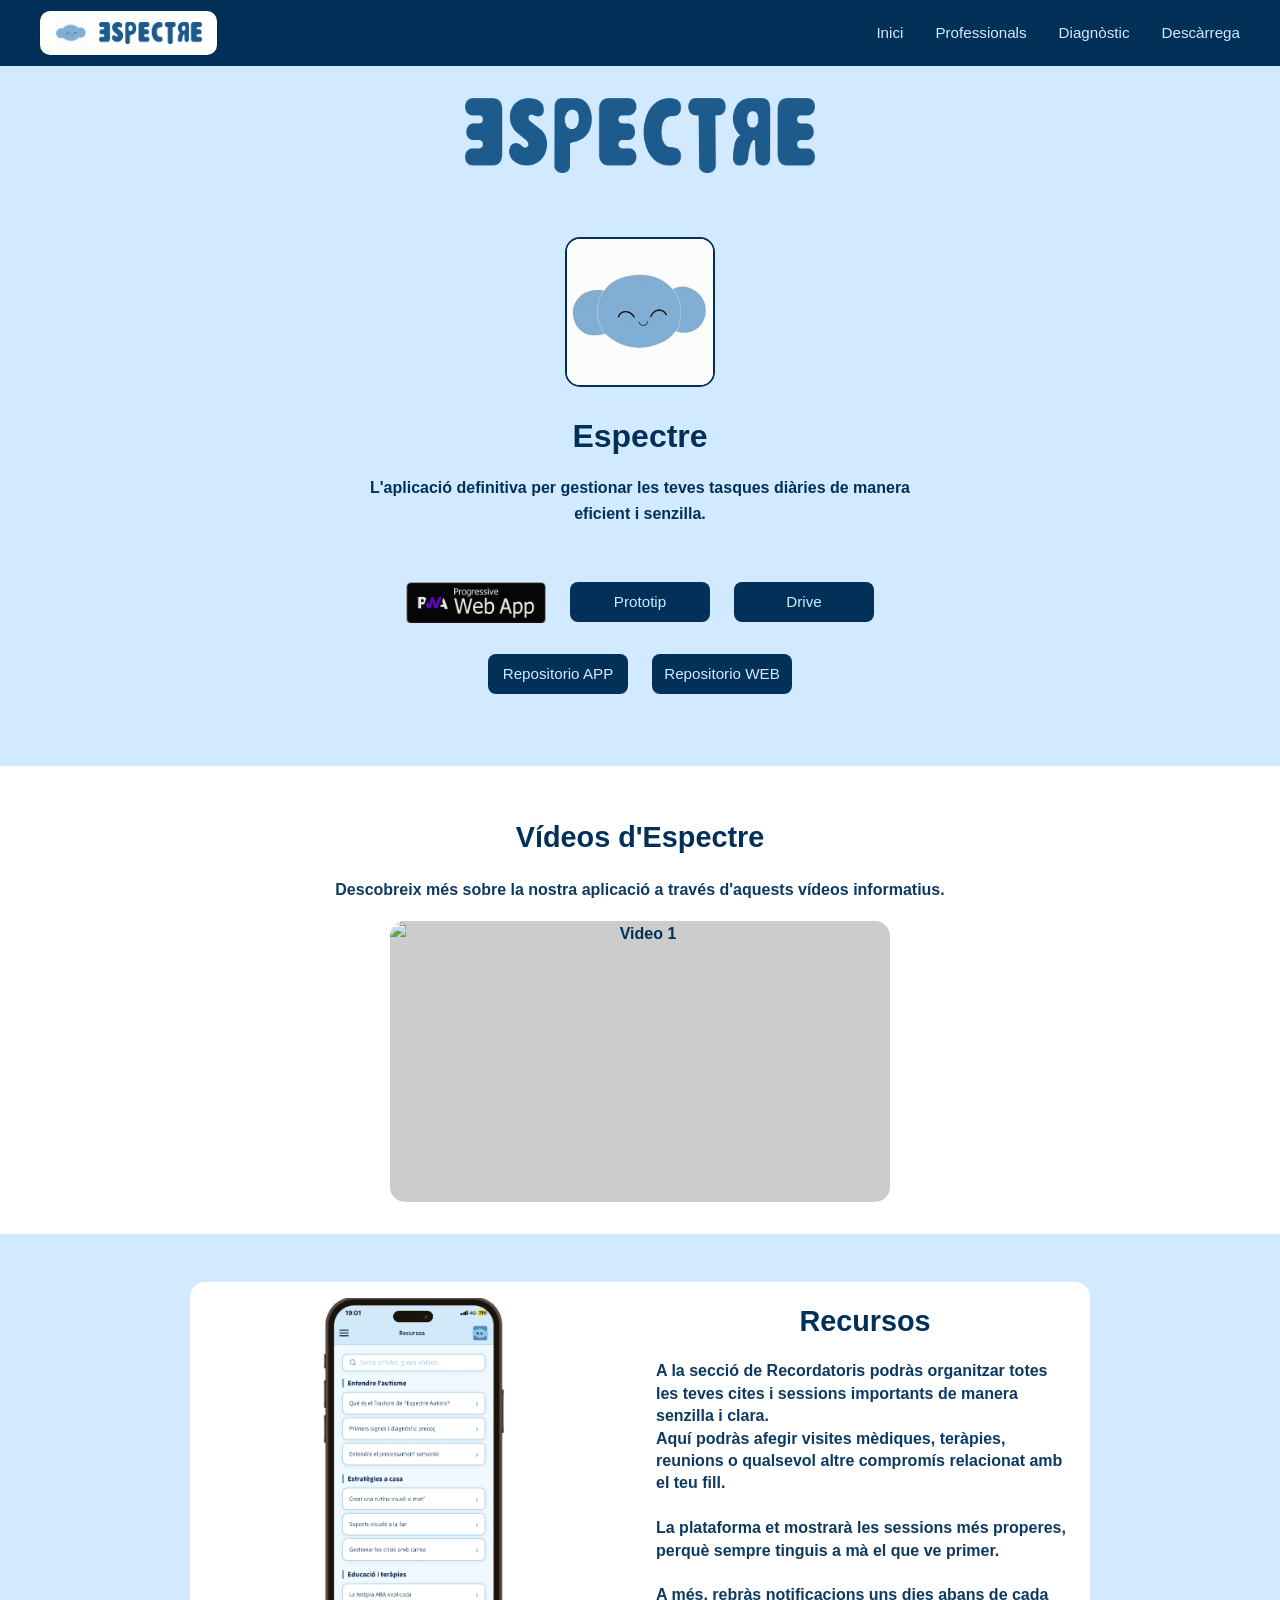
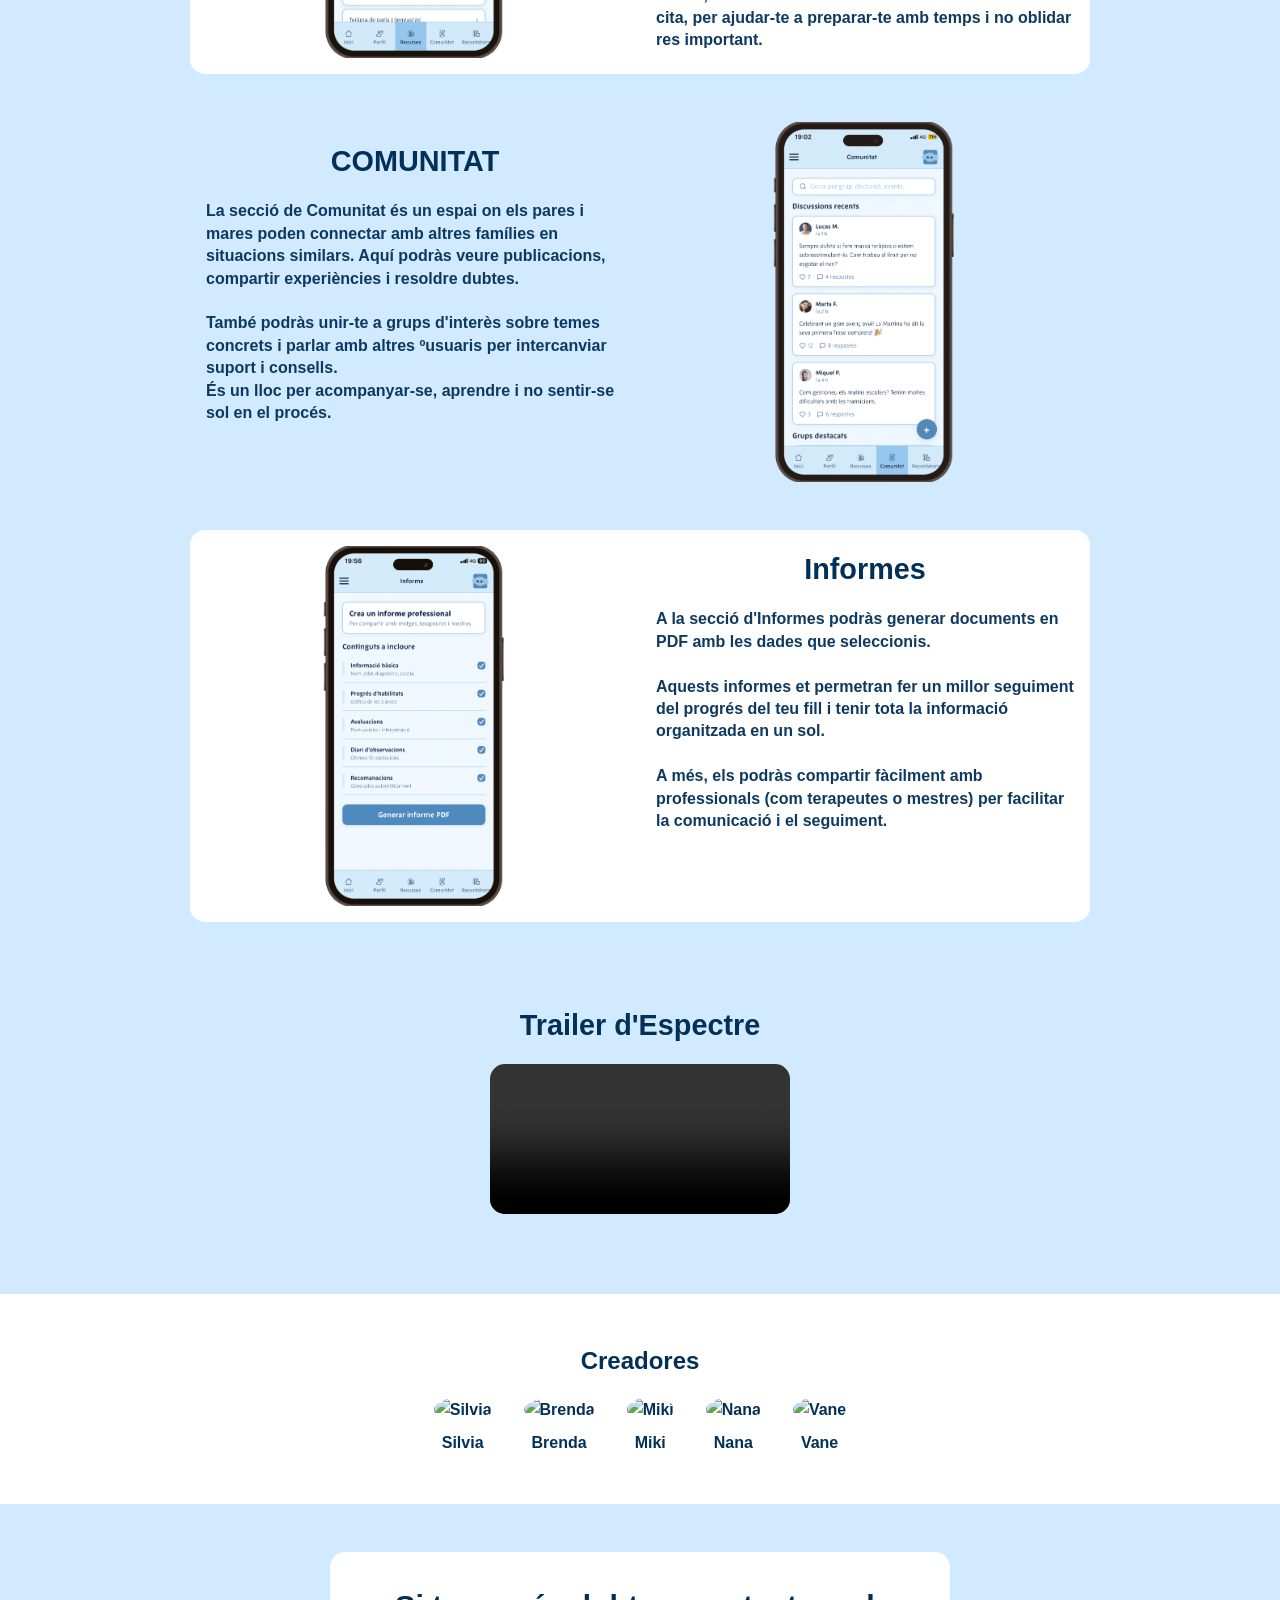
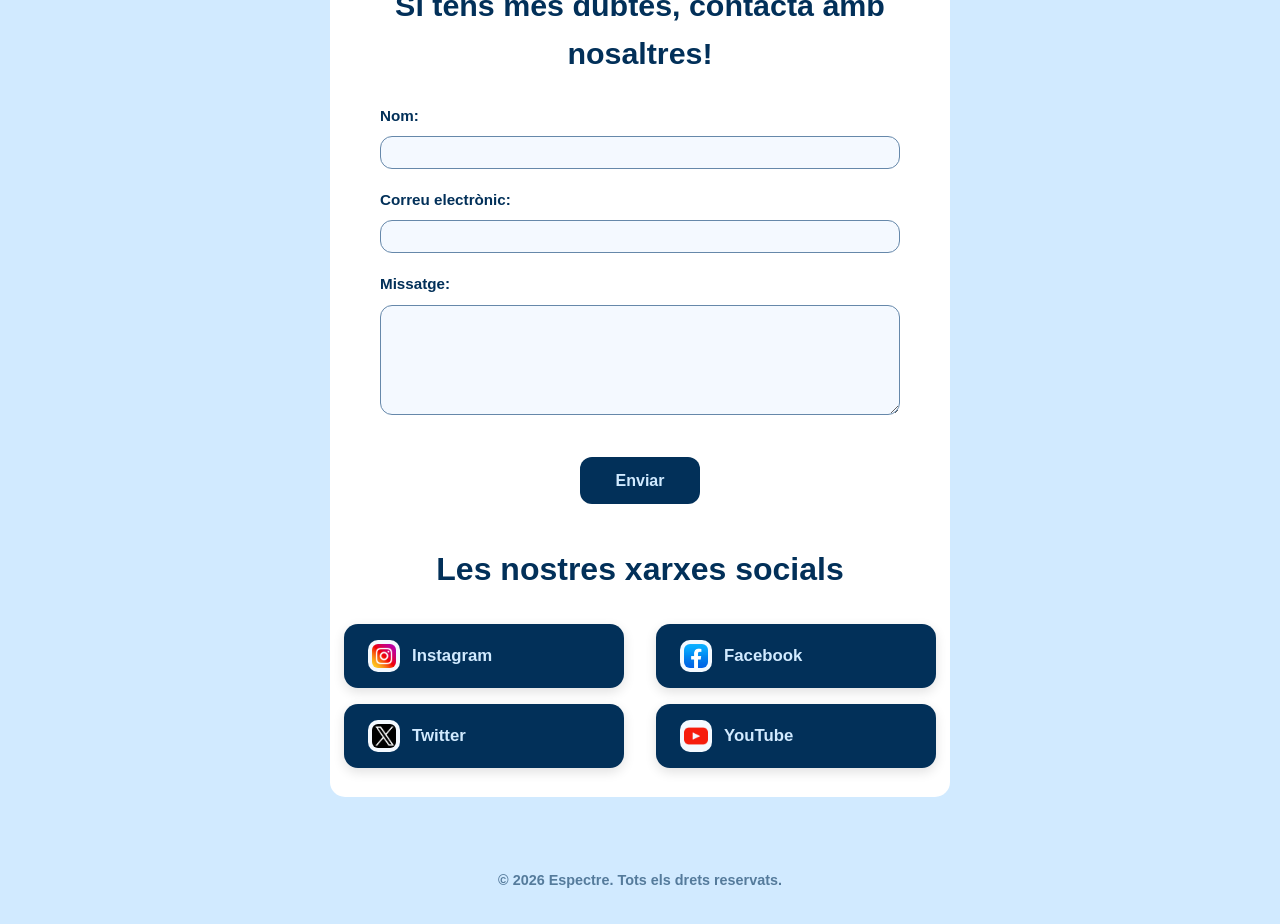
==== commit 7b60eadd: "vane" ====
--- a/index.html
+++ b/index.html
@@ -2,7 +2,7 @@
 <html lang="es">
 <head>
     <meta charset="UTF-8">
-    <meta name="viewport" content="width=device-width, initial-scale=1.0">
+<meta name="viewport" content="width=device-width, initial-scale=1.0, maximum-scale=1.0, user-scalable=no">
     <title>Espectre - App Promocional</title>
     <link rel="stylesheet" href="https://use.typekit.net/soo6eqv.css">
     <link rel="stylesheet" href="style.css">
--- a/style.css
+++ b/style.css
@@ -24,6 +24,7 @@
     background-color: #D1EAFF;
     color: #023059;
     line-height: 1.6;
+    overflow-x: hidden;
     
 }
 
@@ -640,6 +641,7 @@
         flex-direction: column;
         align-items: center;
         gap: 0.8rem;
+        padding: 1rem;
     }
 }
 
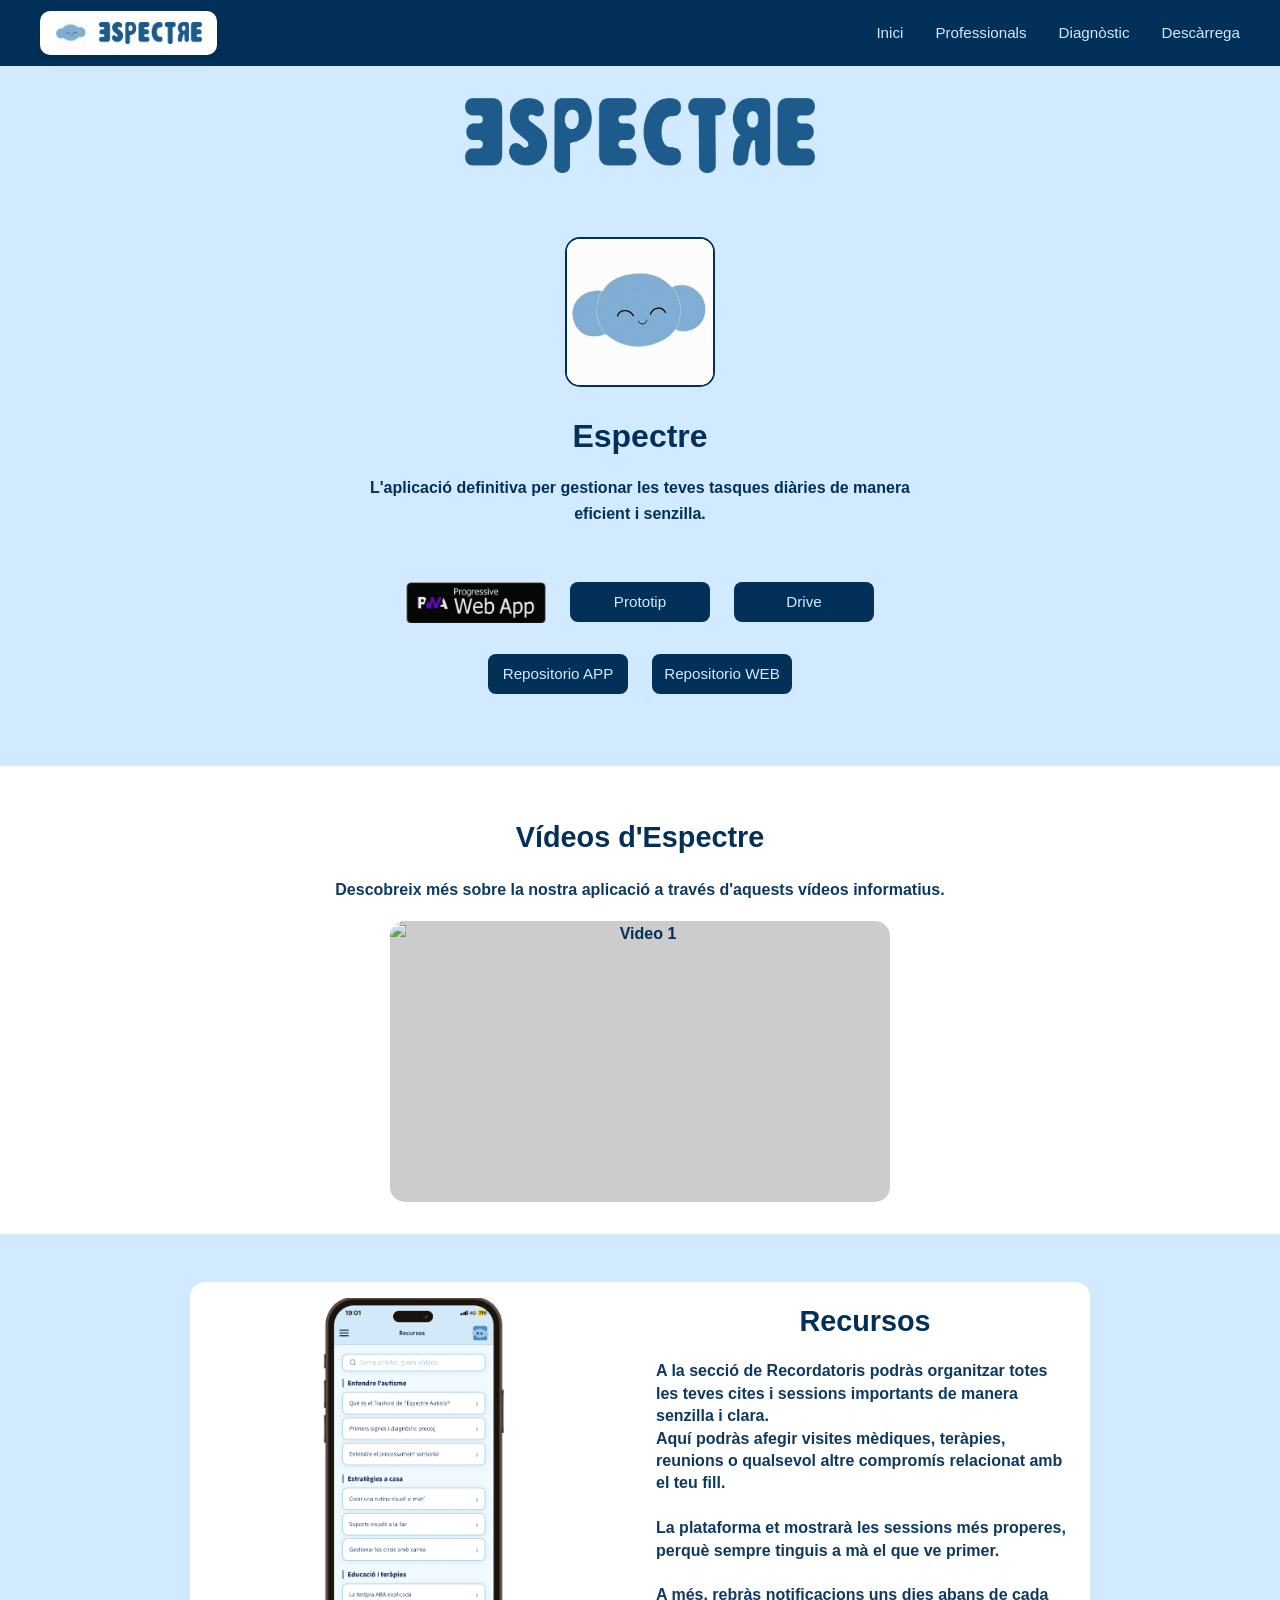
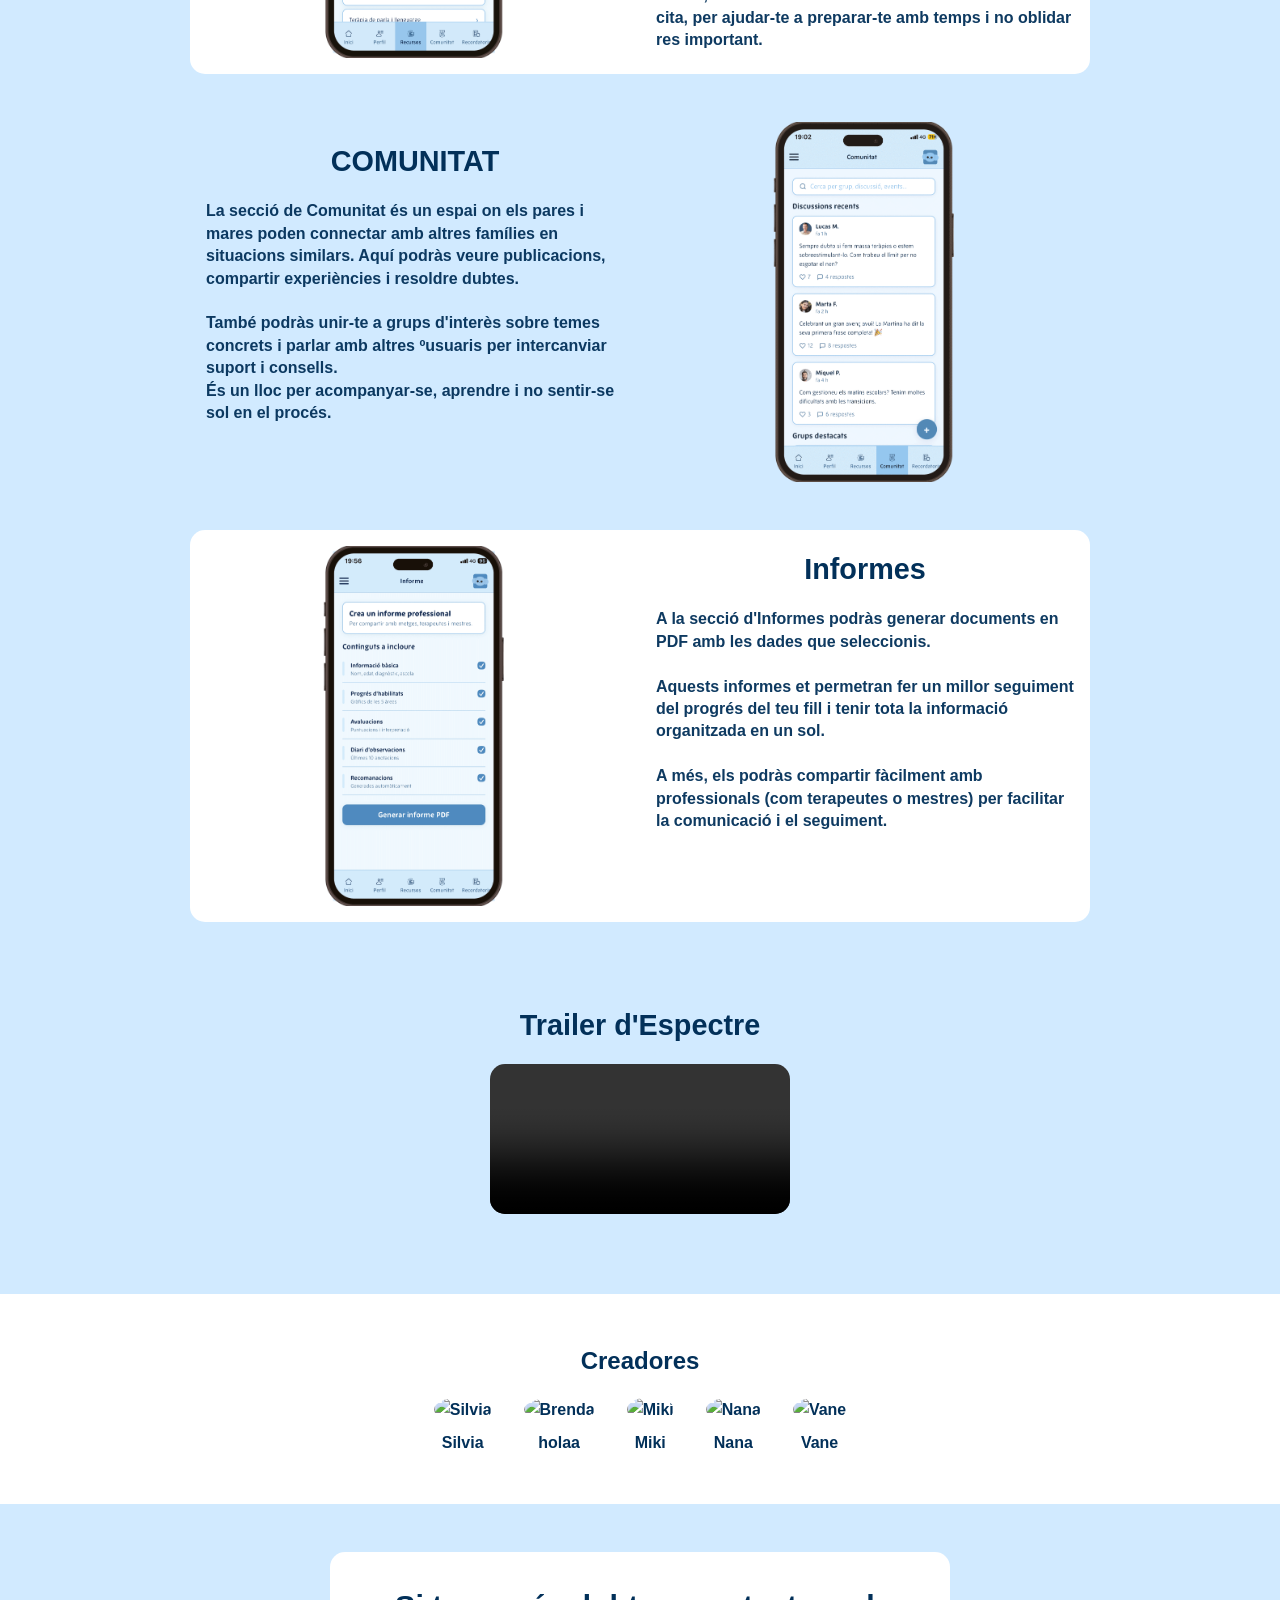
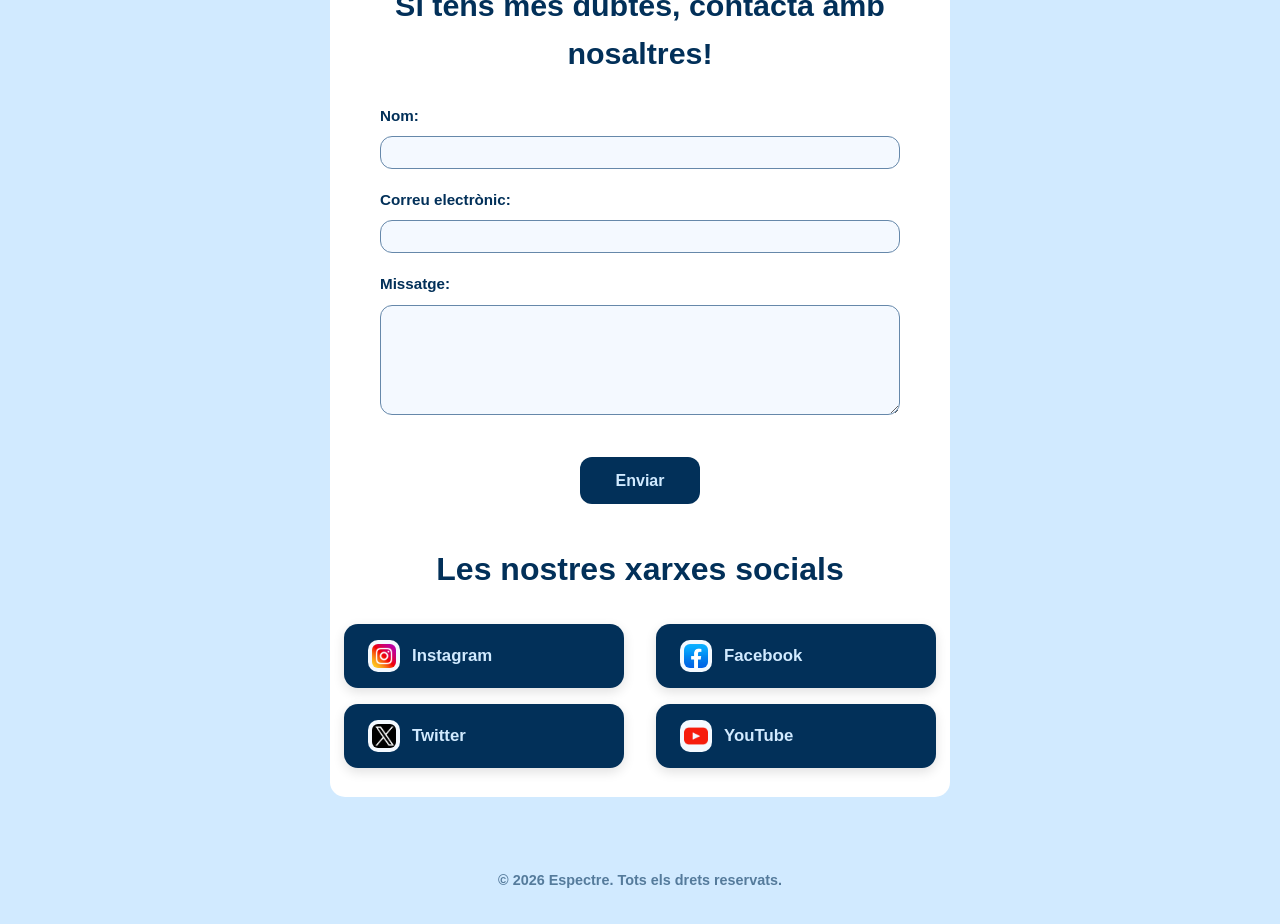
==== commit 8a2e32d8: "Update index.html" ====
--- a/index.html
+++ b/index.html
@@ -136,7 +136,7 @@
             </div>
             <div class="member">
                 <img src="img/Fotos_Perfil/brenda.png" alt="Brenda">
-                <p>Brenda</p>
+                <p>holaa</p>
             </div>
             <div class="member">
                 <img src="img/Fotos_Perfil/miki.png" alt="Miki">
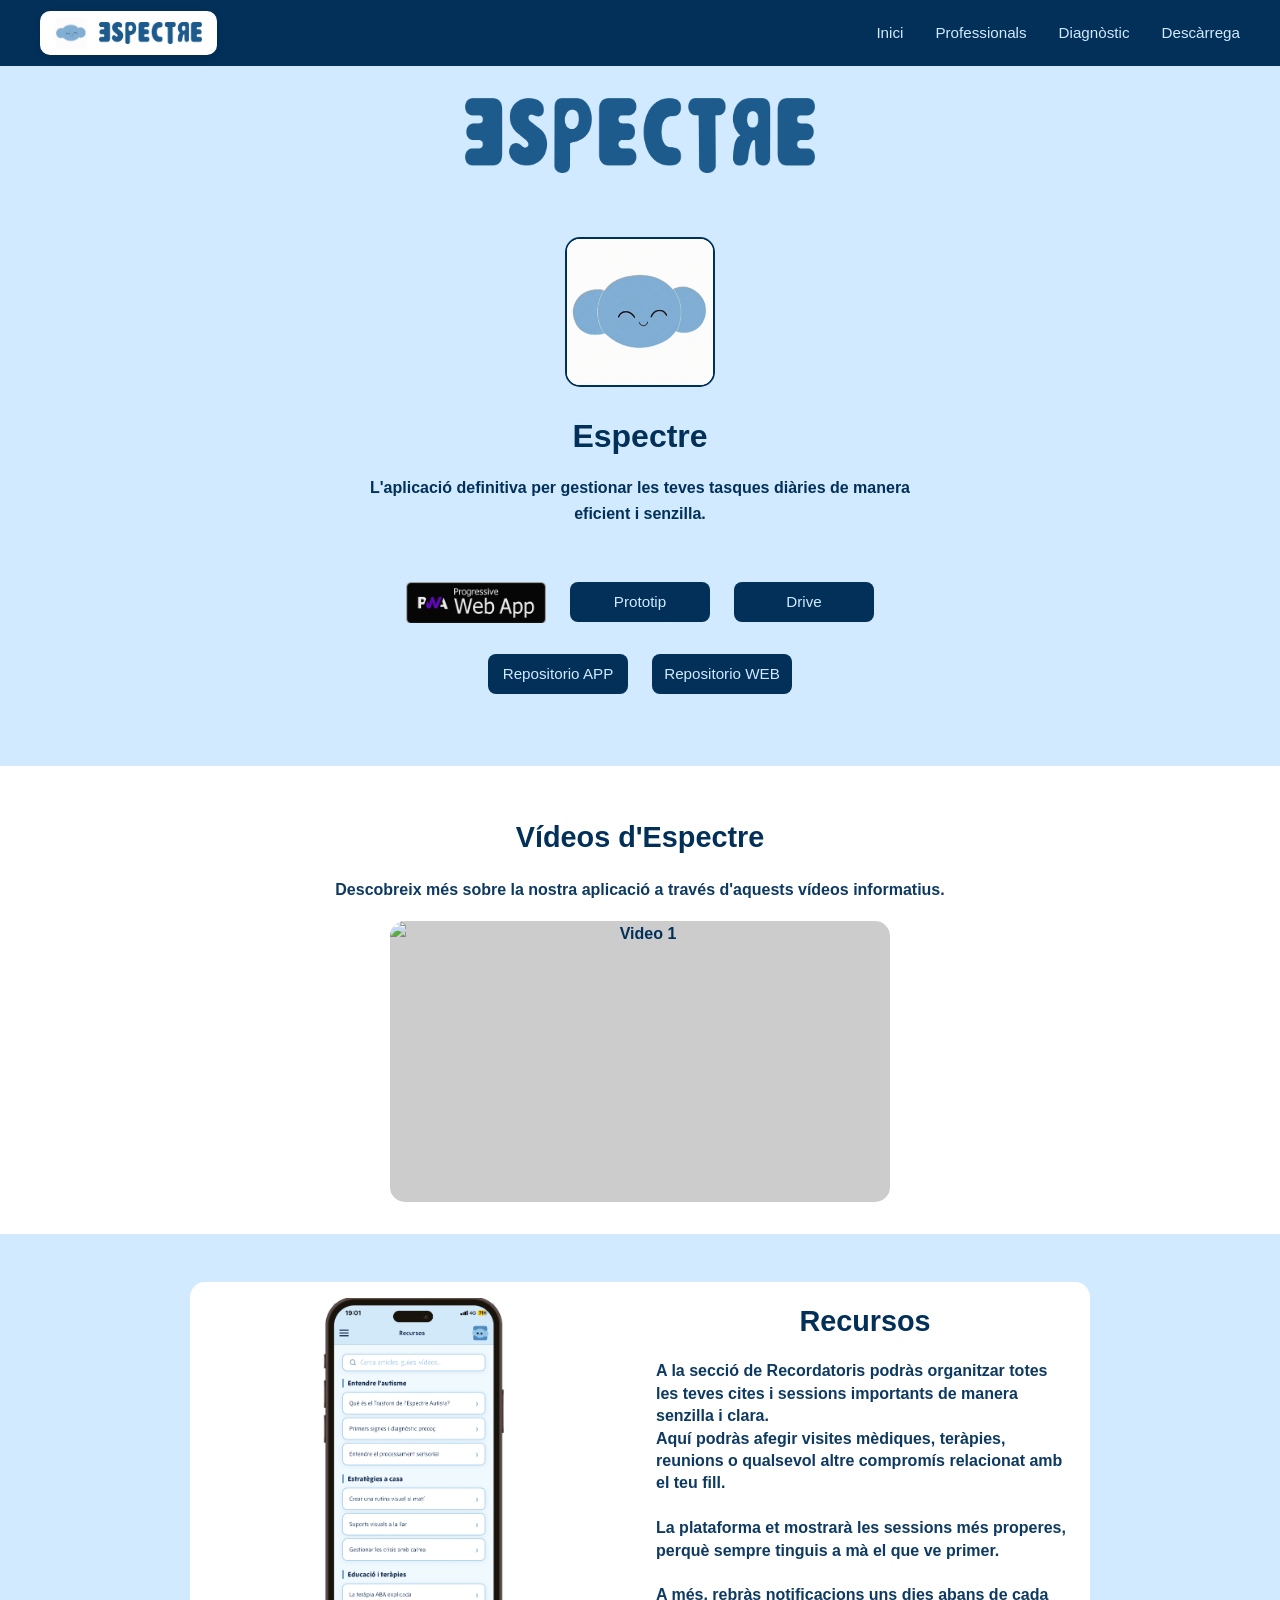
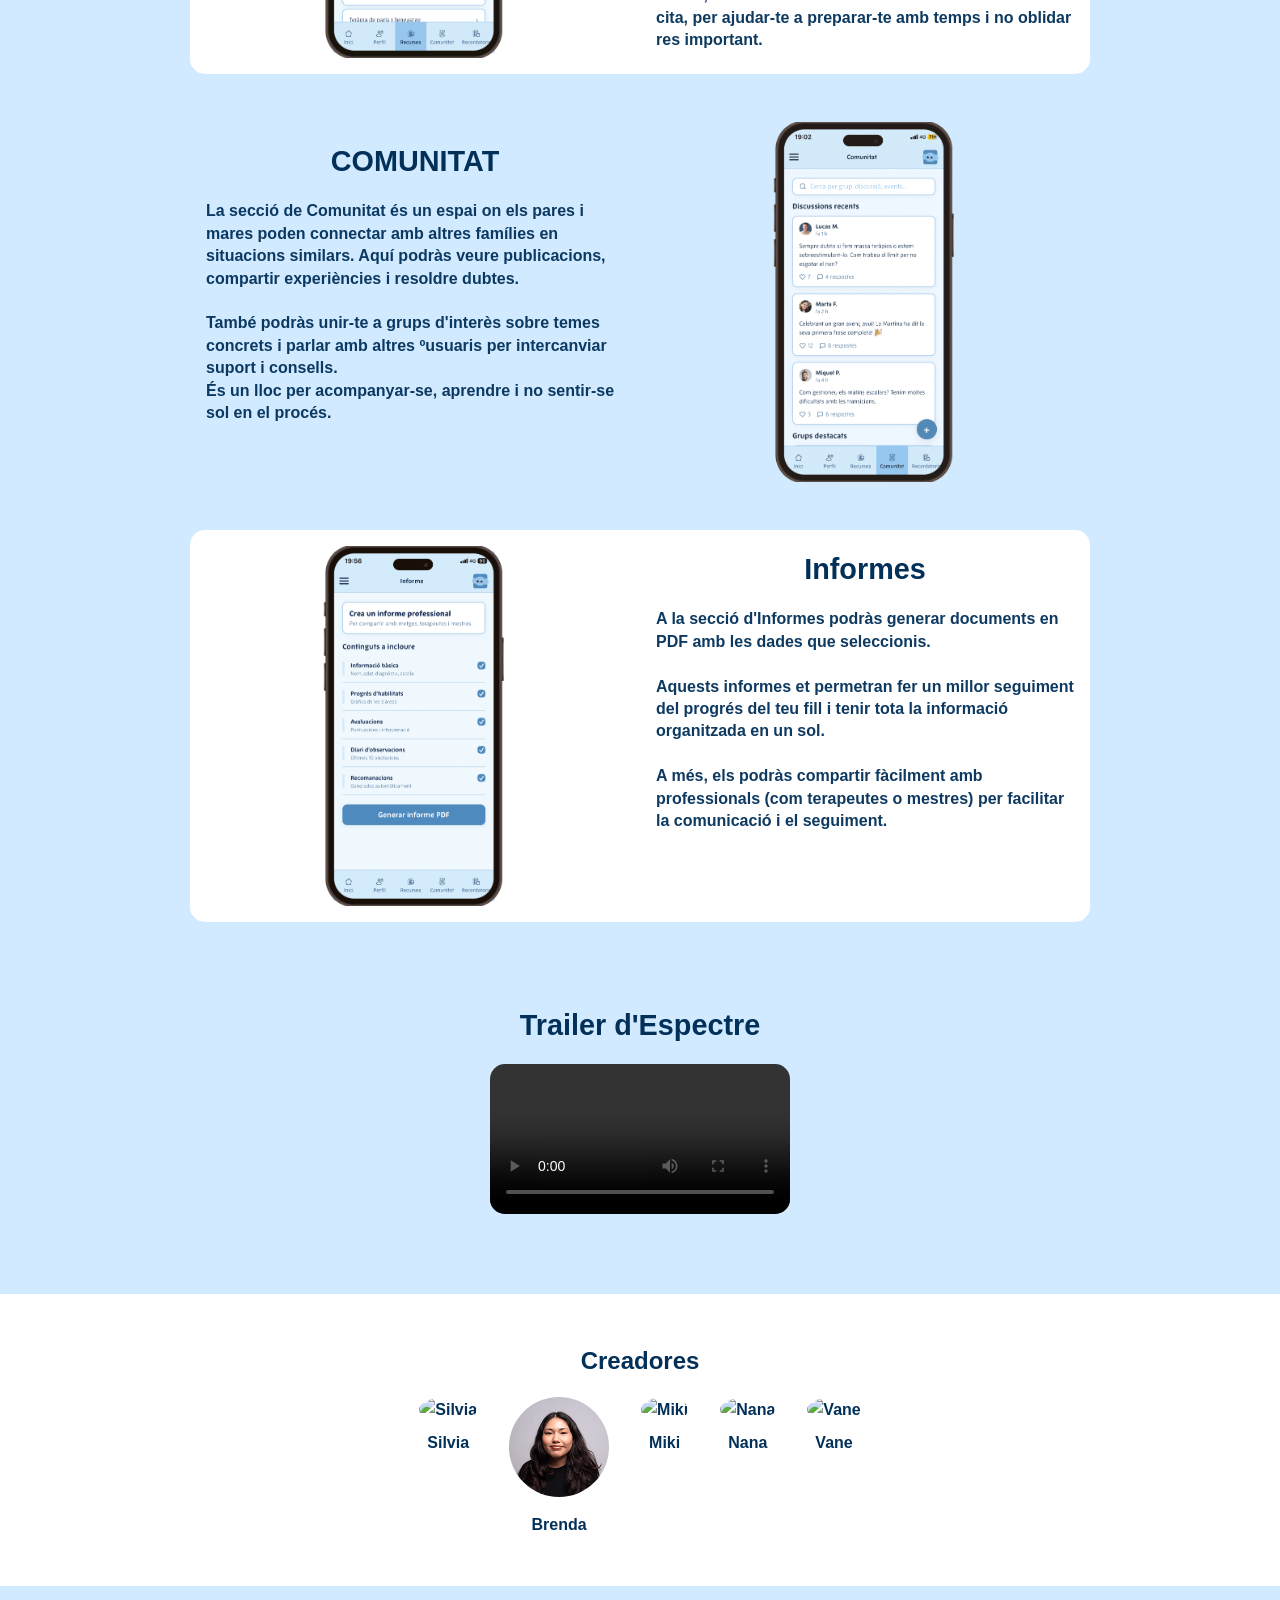
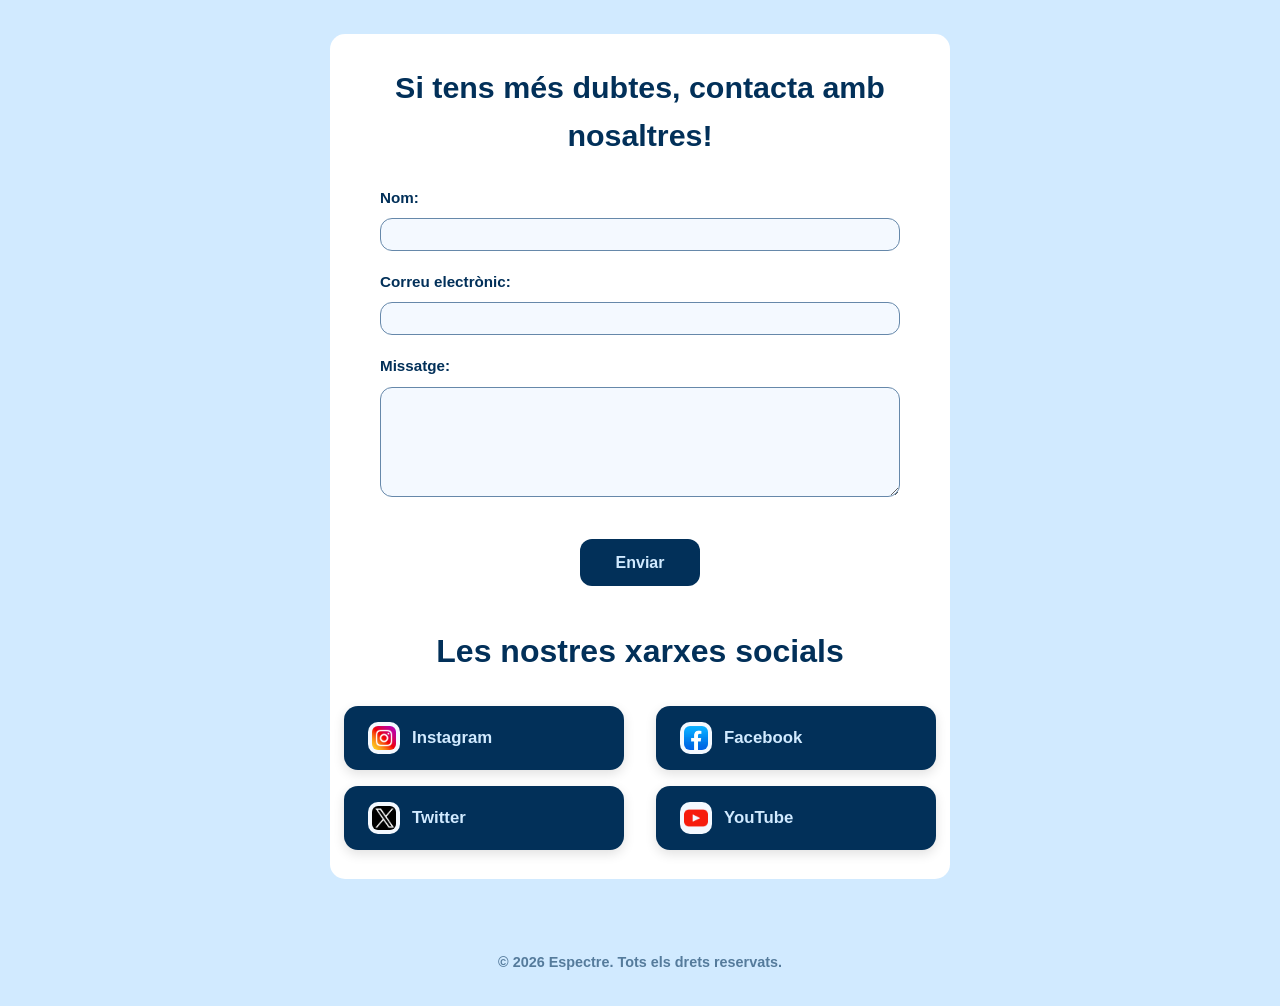
==== commit 05f976dc: "cvam" ====
--- a/index.html
+++ b/index.html
@@ -136,7 +136,7 @@
             </div>
             <div class="member">
                 <img src="img/Fotos_Perfil/brenda.png" alt="Brenda">
-                <p>holaa</p>
+                <p>Brenda</p>
             </div>
             <div class="member">
                 <img src="img/Fotos_Perfil/miki.png" alt="Miki">
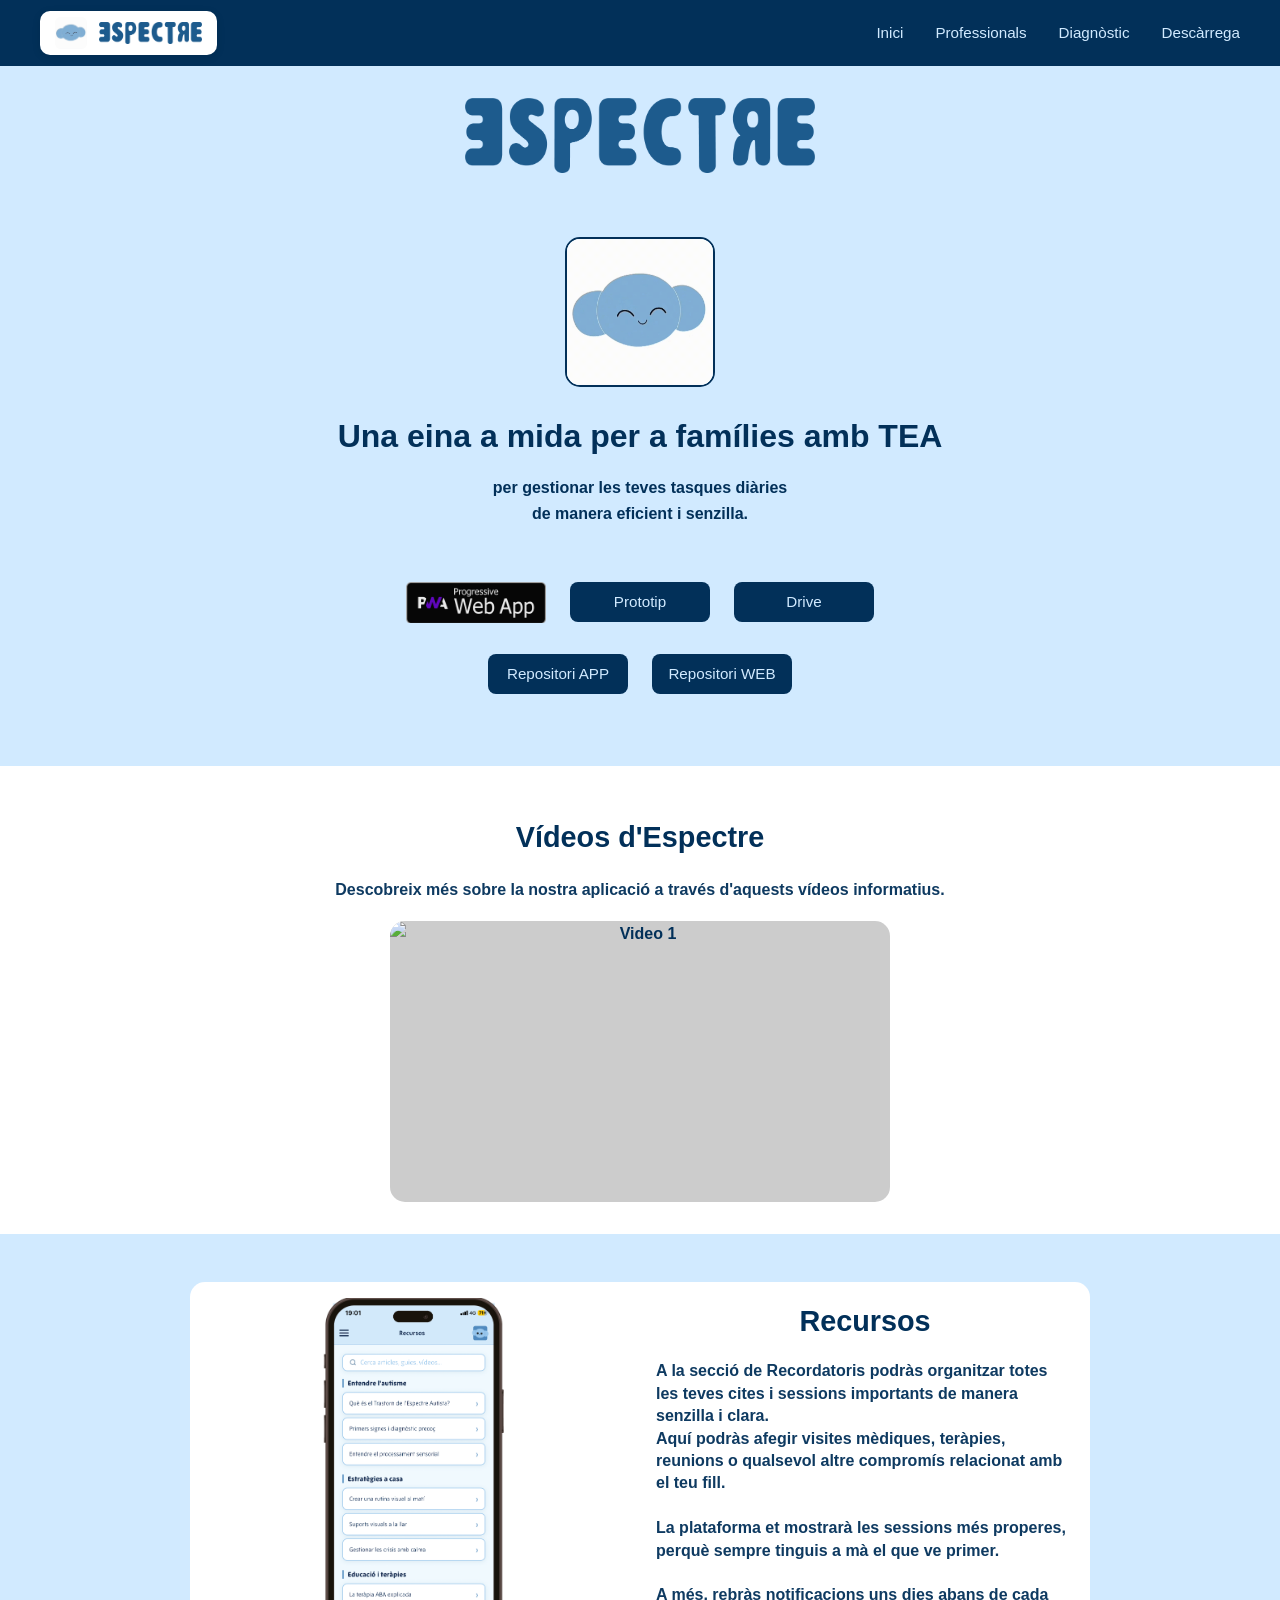
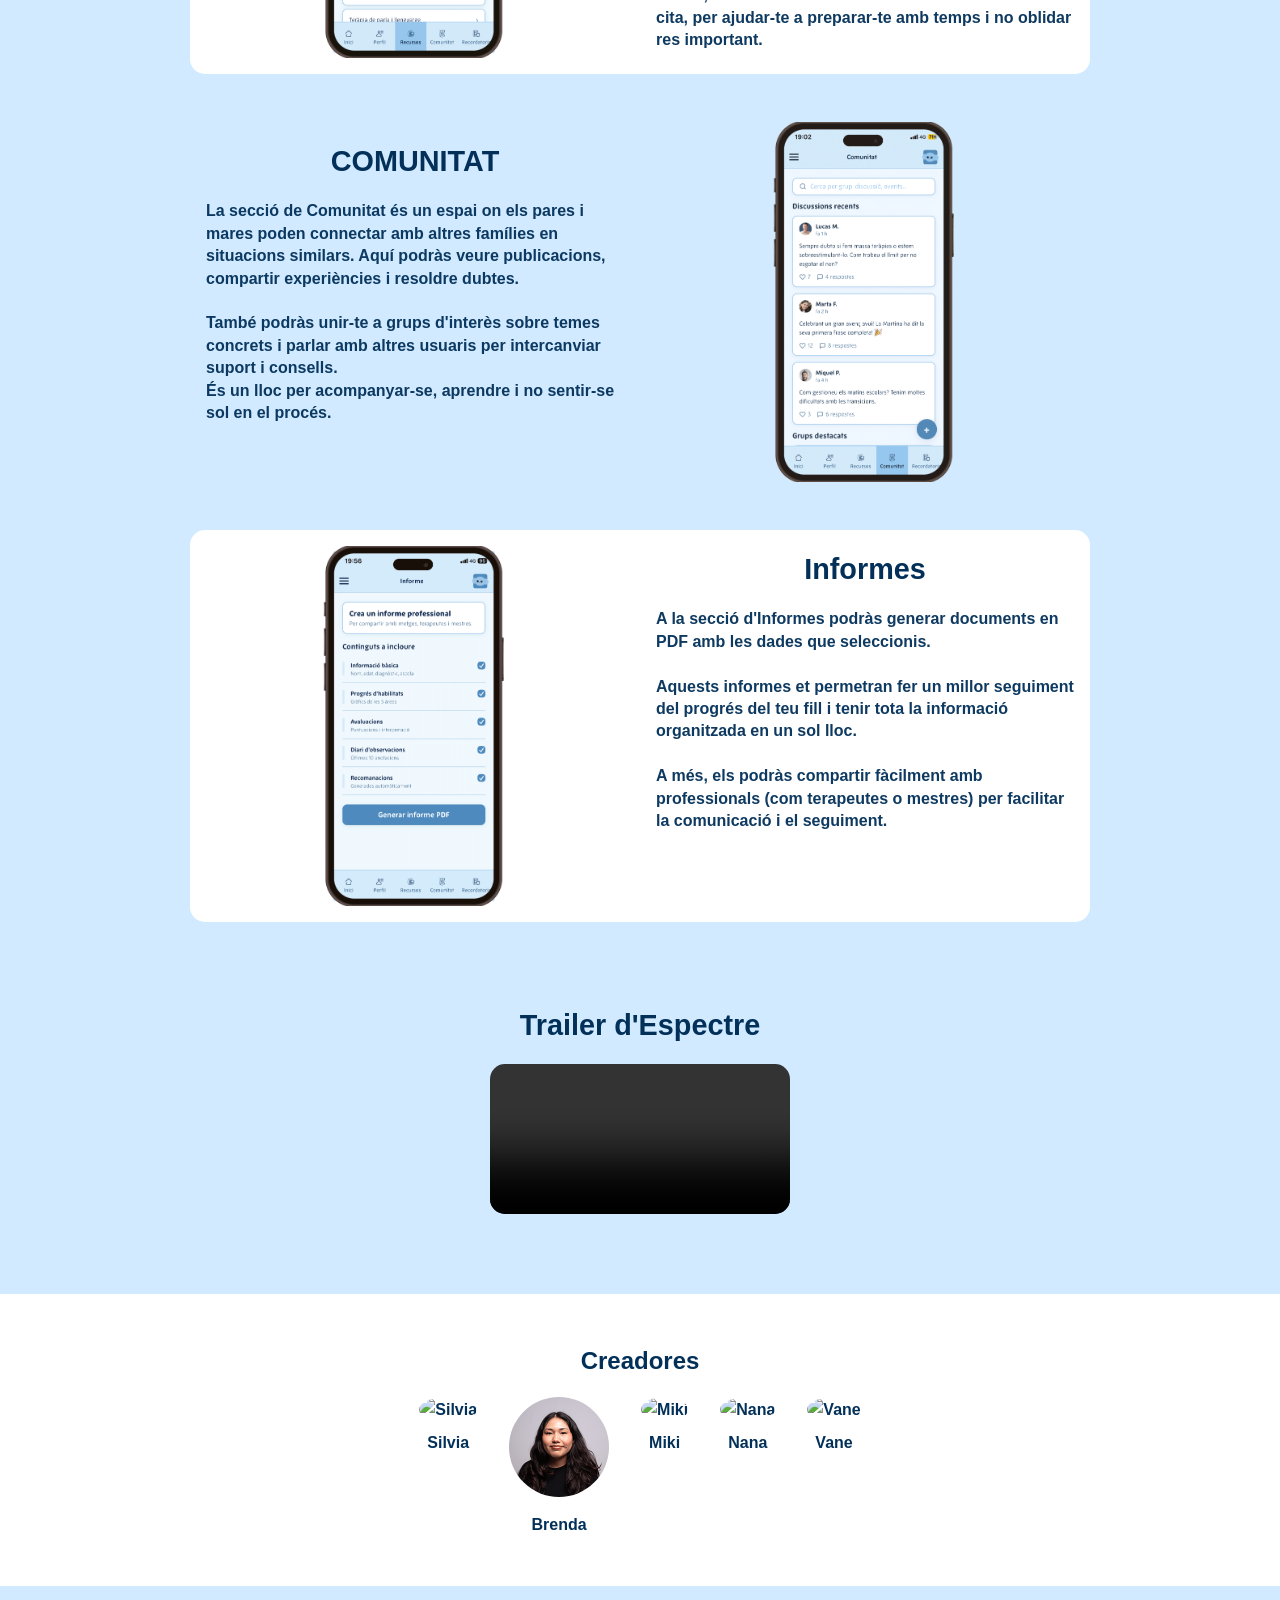
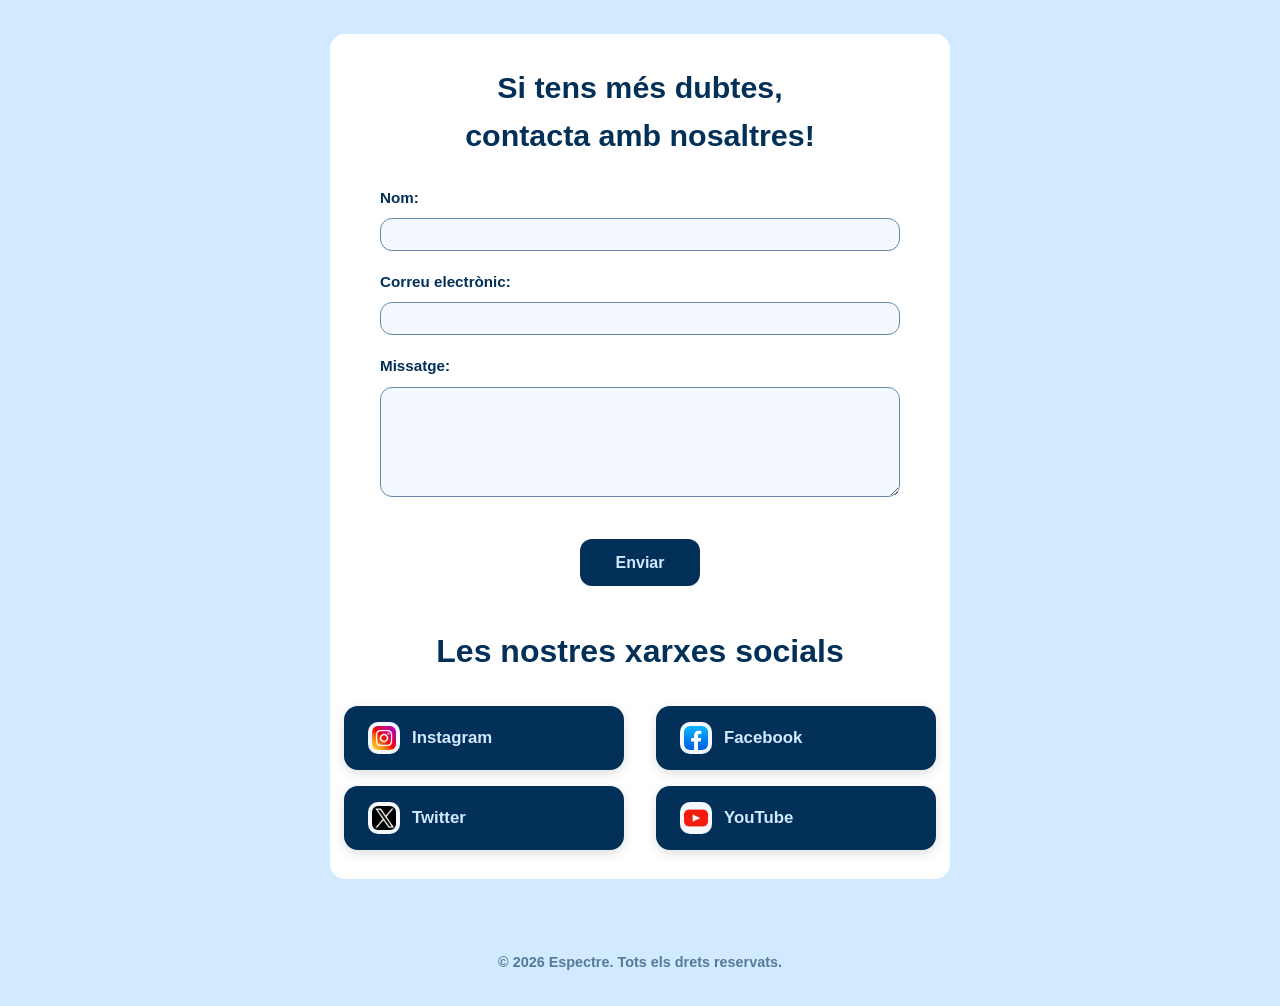
==== commit 9e03fed3: "Update index.html" ====
--- a/index.html
+++ b/index.html
@@ -36,8 +36,8 @@
         <div class="icono-app">
             <img src="img/0416-_1__1_.gif" alt="App Icon" class="app-icon">
         </div>
-        <h2 class="titulo-app">Espectre</h2>
-        <p class="descripcion-app">L'aplicació definitiva per gestionar les teves tasques diàries de manera eficient i senzilla.</p>
+        <h2 class="titulo-app">Una eina a mida per a famílies amb TEA </h2>
+        <p class="descripcion-app">per gestionar les teves tasques diàries <br> de manera eficient i senzilla.</p>
     </section>
 
 <section class="descarga">
@@ -50,8 +50,8 @@
 
 <section class="descarga" style="padding-top: 0rem;">
     
-   <a href="https://github.com/app-espectre/app" class="boton-link" target="_blank">Repositorio APP</a>
-    <a href="https://github.com/app-espectre/web" class="boton-link" target="_blank">Repositorio WEB</a>
+   <a href="https://github.com/app-espectre/app" class="boton-link" target="_blank">Repositori APP</a>
+    <a href="https://github.com/app-espectre/web" class="boton-link" target="_blank">Repositori WEB</a>
 </section>
 
  
@@ -93,7 +93,7 @@
             <p>La secció de Comunitat és un espai on els pares i mares poden connectar amb altres famílies en situacions similars.
 Aquí podràs veure publicacions, compartir experiències i resoldre dubtes. <br>
 <br>
-També podràs unir-te a grups d'interès sobre temes concrets i parlar amb altres ºusuaris per intercanviar suport i consells. <br>
+També podràs unir-te a grups d'interès sobre temes concrets i parlar amb altres usuaris per intercanviar suport i consells. <br>
 És un lloc per acompanyar-se, aprendre i no sentir-se sol en el procés.</p>
         </div>
         <div class="imagen-informacion">
@@ -110,7 +110,7 @@
             <h3>Informes</h3>
             <p> A la secció d'Informes podràs generar documents en PDF amb les dades que seleccionis. <br><br>
 
-Aquests informes et permetran fer un millor seguiment del progrés del teu fill i tenir tota la informació organitzada en un sol.  <br> <br>
+Aquests informes et permetran fer un millor seguiment del progrés del teu fill i tenir tota la informació organitzada en un sol lloc.  <br> <br>
 
 A més, els podràs compartir fàcilment amb professionals (com terapeutes o mestres) per facilitar la comunicació i el seguiment.</p>
         </div>
@@ -155,7 +155,7 @@
     
 
     <section class="contacto fade-in">
-        <h3>Si tens més dubtes, contacta amb nosaltres!</h3>
+        <h3>Si tens més dubtes, <br> contacta amb nosaltres!</h3>
         <form action="#" method="post">
             <div class="form-group">
                 <label for="nom">Nom:</label>
@@ -175,21 +175,21 @@
             <h3>Les nostres xarxes socials</h3>
             <div class="social-buttons">
                 <div class="social-column">
-                    <a href="https://www.instagram.com/@espectre" target="_blank" class="social-btn instagram">
+                    <a href="https://www.instagram.com/@app-espectre" target="_blank" class="social-btn instagram">
                         <img src="img/xarxes/instagram.png" alt="Instagram" class="social-icon">
                         Instagram
                     </a>
-                    <a href="https://www.twitter.com/@espectre" target="_blank" class="social-btn twitter">
+                    <a href="https://www.twitter.com/@app-espectre" target="_blank" class="social-btn twitter">
                         <img src="img/xarxes/twitter.png" alt="Twitter" class="social-icon">
                         Twitter
                     </a>
                 </div>
                 <div class="social-column">
-                    <a href="https://www.facebook.com/@espectre" target="_blank" class="social-btn facebook">
+                    <a href="https://www.facebook.com/@app-espectre" target="_blank" class="social-btn facebook">
                         <img src="img/xarxes/facebook.png" alt="Facebook" class="social-icon">
                         Facebook
                     </a>
-                    <a href="https://www.youtube.com/@espectre" target="_blank" class="social-btn youtube">
+                    <a href="https://www.youtube.com/@app-espectre" target="_blank" class="social-btn youtube">
                         <img src="img/xarxes/youtube.png" alt="YouTube" class="social-icon">
                         YouTube
                     </a>
--- a/style.css
+++ b/style.css
@@ -643,6 +643,36 @@
         gap: 0.8rem;
         padding: 1rem;
     }
+
+    .social-btn {
+    min-width: 0 !important;
+    width: 100%;
+    max-width: 280px; /* Limitamos el ancho para que no sean gigantes en tablet */
+    margin: 0 auto;  /* Los centramos en la pantalla */
+    padding: 0.7rem 1.5rem;
+    font-size: 0.9rem;
+    
+    /* ALINEACIÓN DE ICONOS */
+    display: flex;
+    justify-content: flex-start; /* Alinea el contenido al inicio del botón */
+    align-items: center;
+    gap: 1rem; /* Espacio constante entre icono y texto */
+}
+
+.social-icon {
+    width: 24px;
+    height: 24px;
+    flex-shrink: 0; /* Evita que el icono se deforme si el texto es largo */
+    margin-right: 0; /* Quitamos el margen antiguo para usar el gap */
+}
+
+.social-column {
+    width: 100%;
+    align-items: center; /* Asegura que la columna centre los botones */
+    display: flex;
+    flex-direction: column;
+    gap: 0.6rem;
+}
 }
 
 /* Ajuste para móviles muy pequeños (iPhone SE, etc.) */
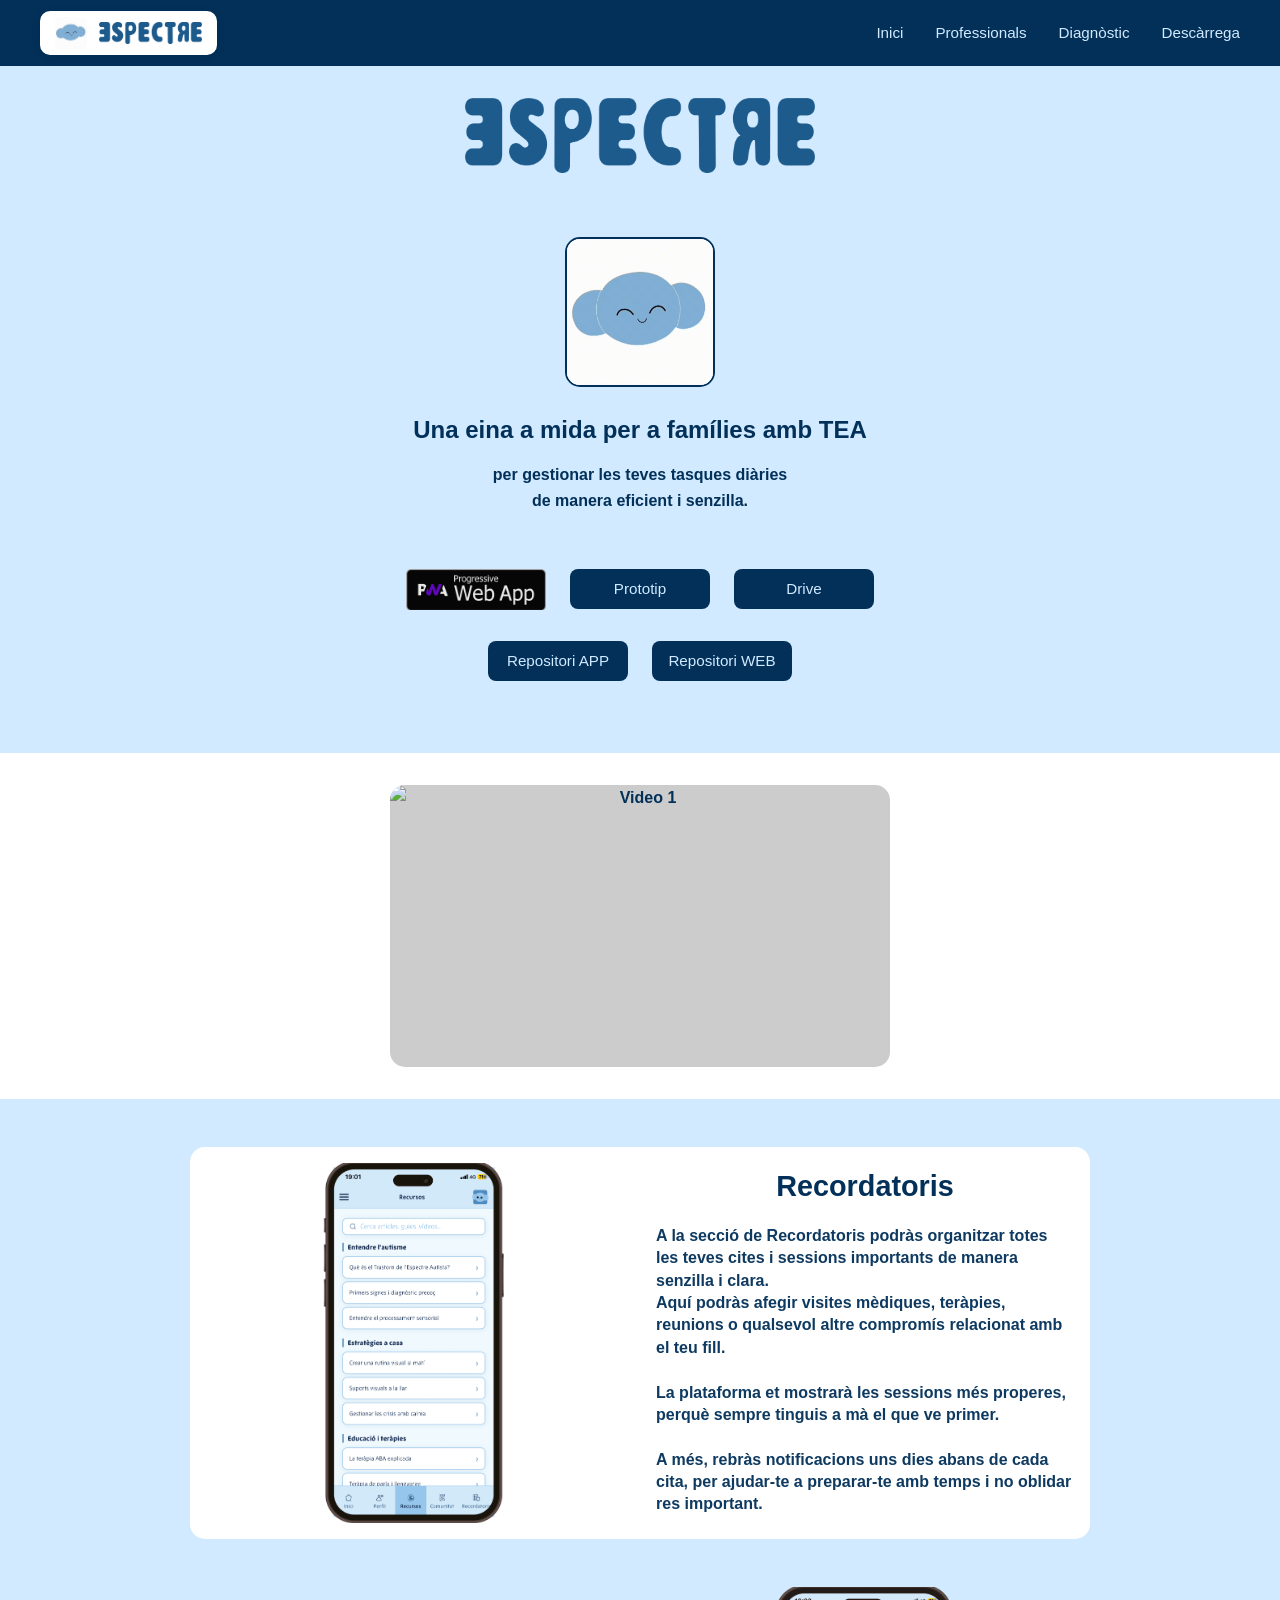
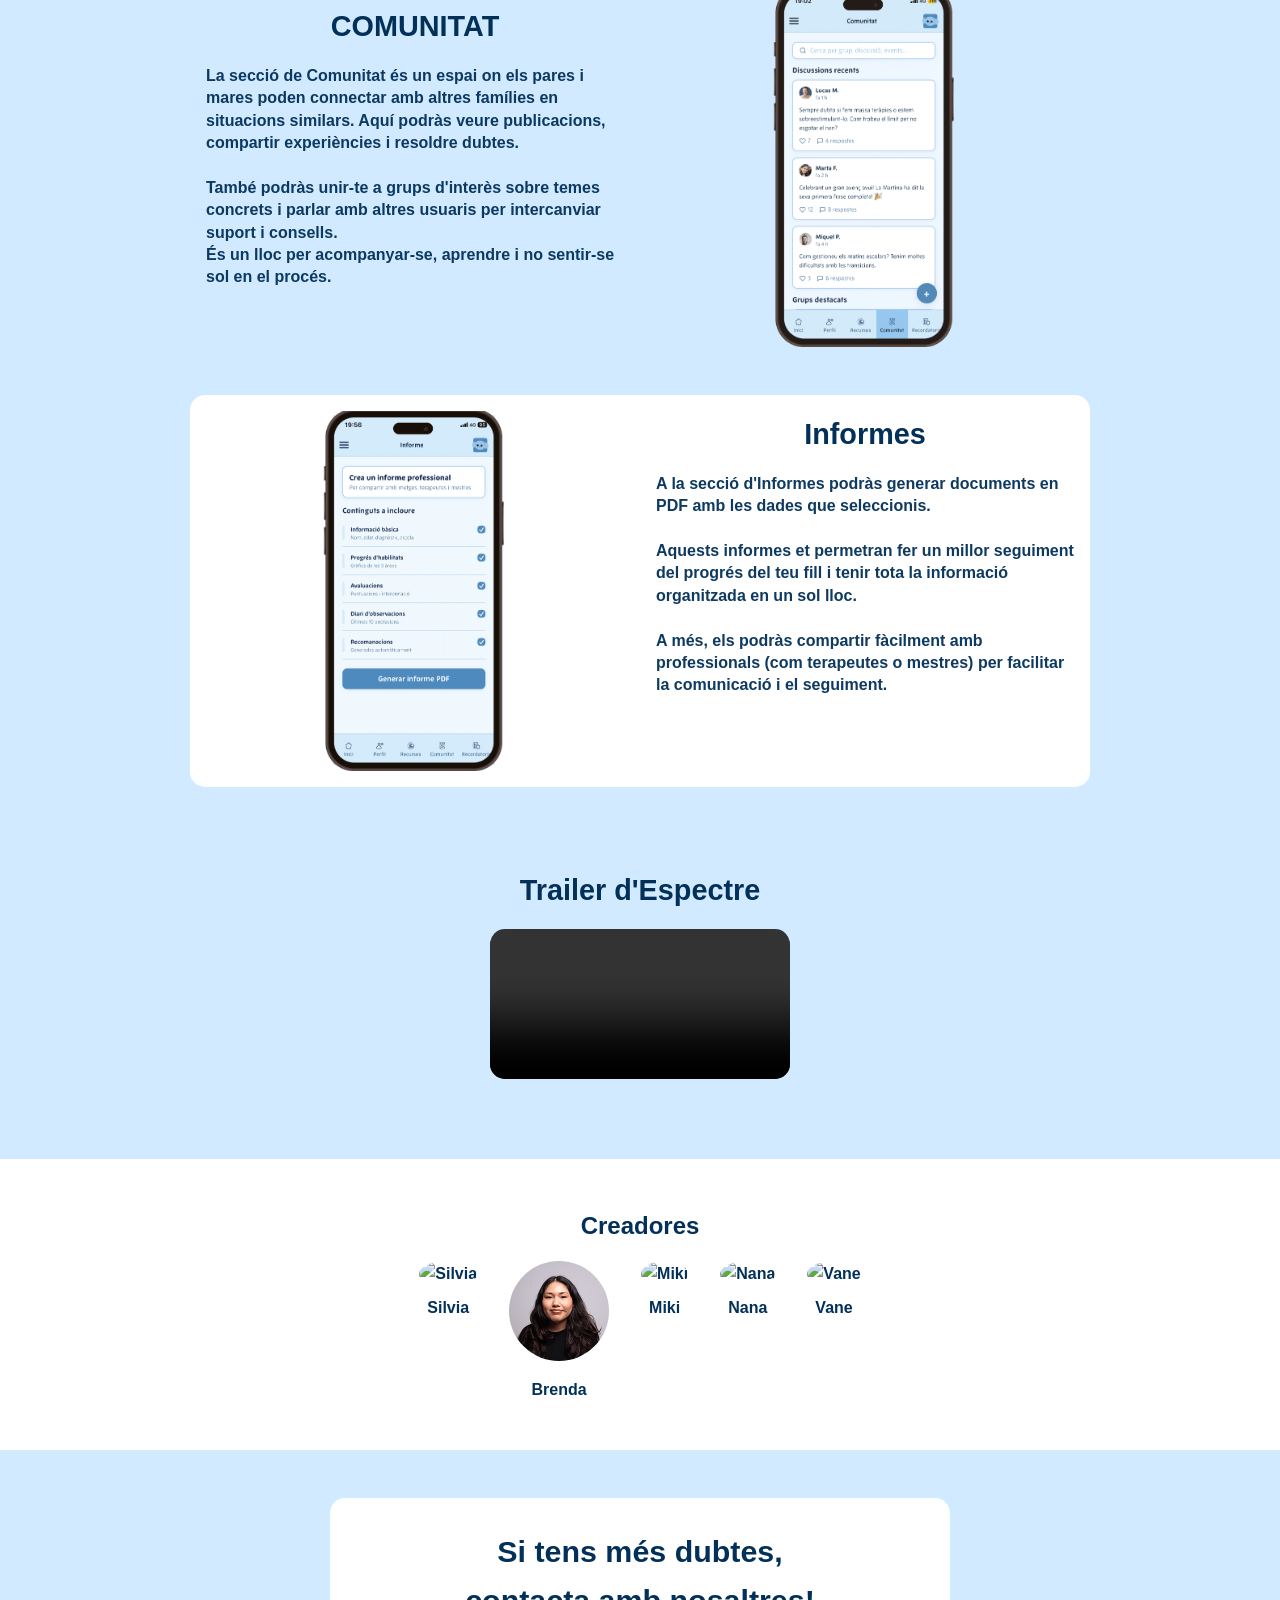
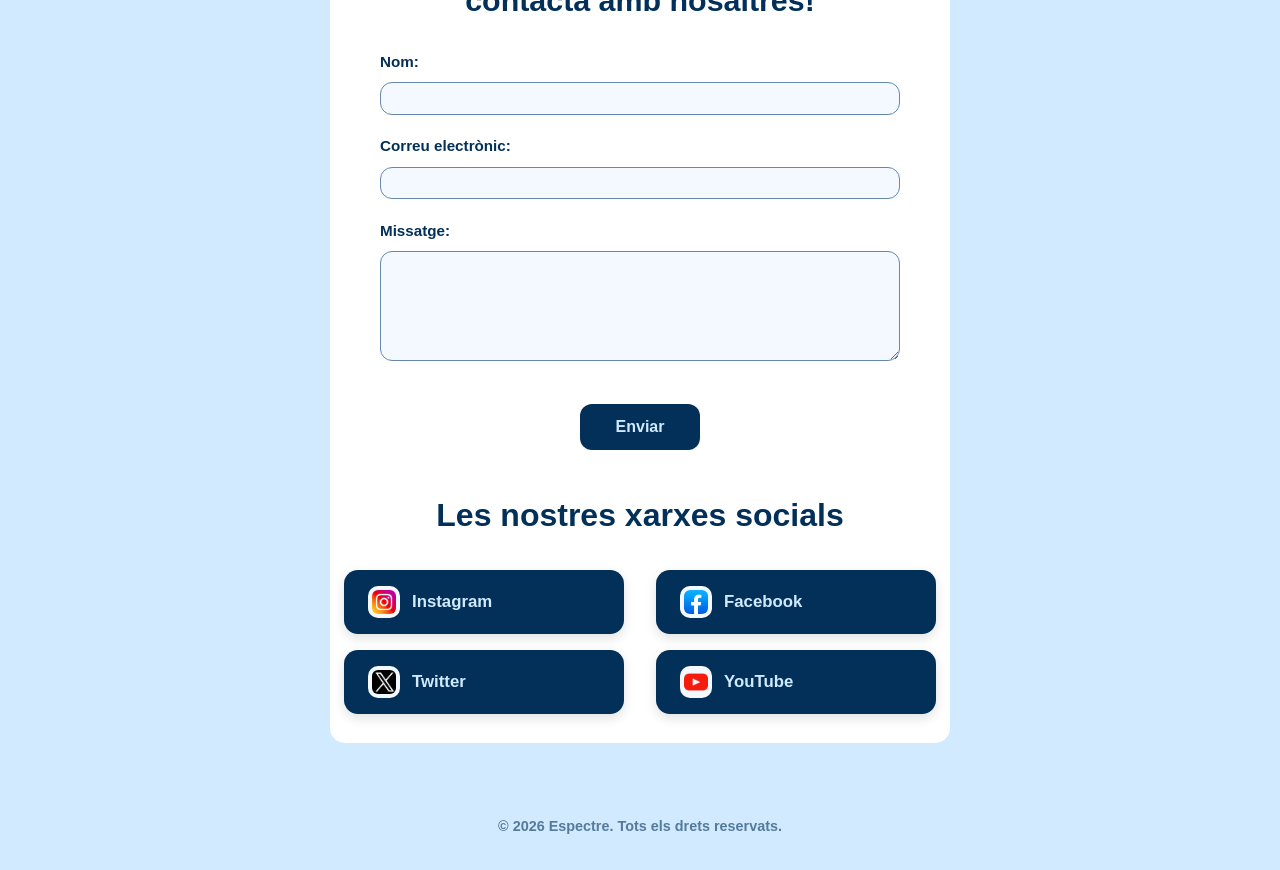
==== commit 436b6593: "Update index.html" ====
--- a/index.html
+++ b/index.html
@@ -56,10 +56,7 @@
 
  
     <section class="video">
-        <div class="video-texto">
-            <h3>Vídeos d'Espectre</h3>
-            <p>Descobreix més sobre la nostra aplicació a través d'aquests vídeos informatius.</p>
-        </div>
+        
         <div class="video-gif">
             <img src="img/1x/graella.gif" alt="Video 1">
         </div>
@@ -72,7 +69,7 @@
             <img src="img/Capturas/recursos.PNG" class="large-img">
         </div>
         <div class="texto-informacion">
-            <h3>Recursos</h3>
+            <h3>Recordatoris</h3>
             <p>A la secció de Recordatoris podràs organitzar totes les teves cites i sessions importants de manera senzilla i clara.<br>
 
 Aquí podràs afegir visites mèdiques, teràpies, reunions o qualsevol altre compromís relacionat amb el teu fill.<br>
--- a/style.css
+++ b/style.css
@@ -71,7 +71,7 @@
 }
 
 .titulo-app {
-    font-size: 2rem;
+    font-size: 1.5rem;
     font-weight: 600;
     margin-bottom: 0.8rem;
     color: #023059;
